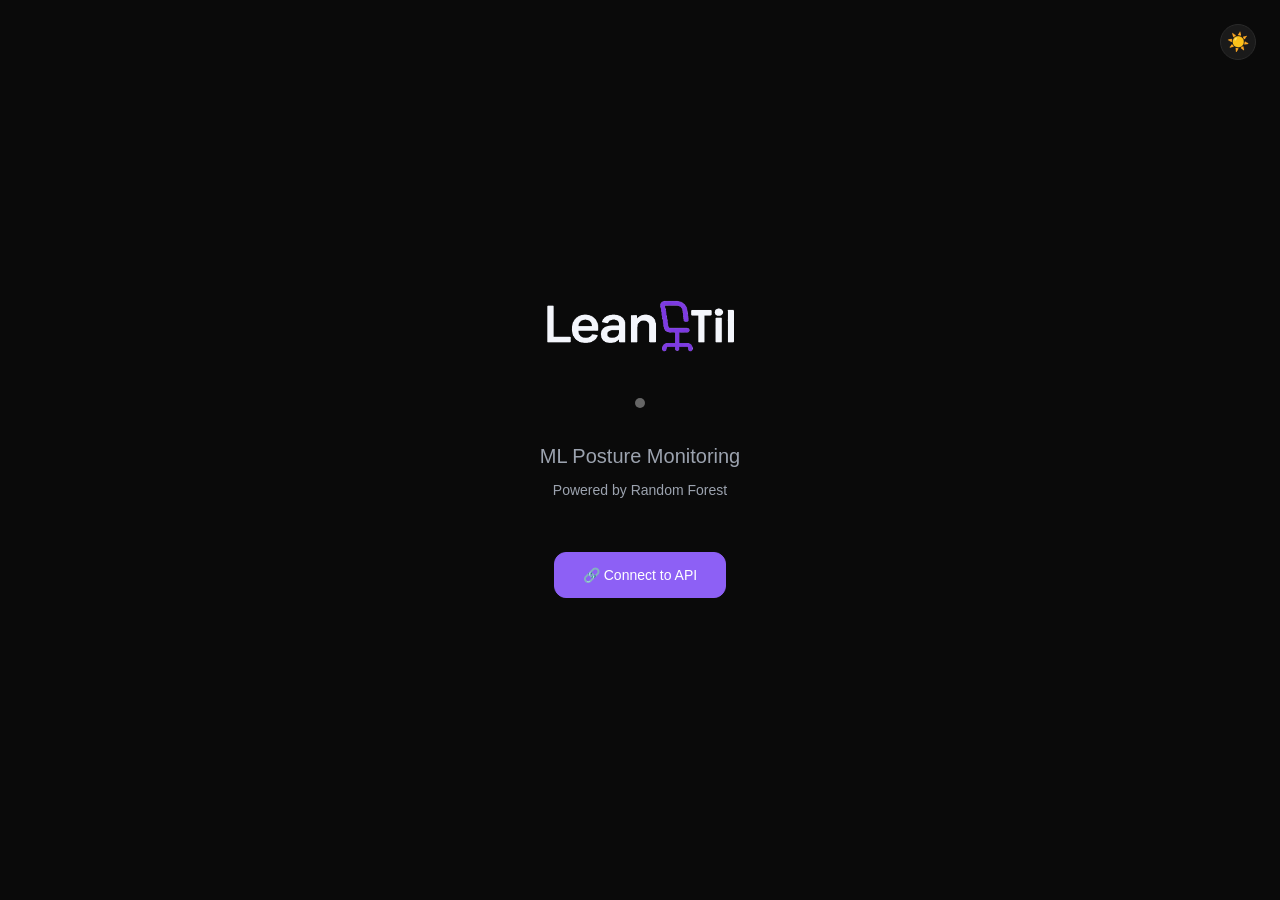
==== index_ml.html @ 24ba5df4 "Rename index.html to index_ml.html" ====
<!DOCTYPE html>
<html lang="en">
<head>
    <meta charset="UTF-8">
    <meta name="viewport" content="width=device-width, initial-scale=1.0, maximum-scale=1.0, user-scalable=no">
    <title>LeanTil Dashboard ML - Posture Monitoring</title>
    <meta name="description" content="Real-time ML posture monitoring dashboard for LeanTil smart chair">
    
    <style>
        /* === NOTHING X THEME === */
        * {
            margin: 0;
            padding: 0;
            box-sizing: border-box;
        }

        :root {
            /* DARK THEME (default) */
            --color-bg: #0a0a0a;
            --color-card: #1a1a1a;
            --color-border: #2a2a2a;
            --color-text: #ffffff;
            --color-text-muted: #9ca3af;
            
            /* ACCENT COLORS */
            --color-accent: #8d60f5;
            --color-accent-light: #a27bf7;
            --color-yellow: #fbbf24;
            --color-gray: #666;
            --color-green: #10b981;
            --color-red: #ef4444;
            
            font-size: 16px;
        }

        /* LIGHT THEME */
        [data-theme="light"] {
            --color-bg: #f5f5f5;
            --color-card: #ffffff;
            --color-border: #e0e0e0;
            --color-text: #1a1a1a;
            --color-text-muted: #6b7280;
        }

        body {
            font-family: -apple-system, BlinkMacSystemFont, 'Segoe UI', Roboto, sans-serif;
            background: var(--color-bg);
            color: var(--color-text);
            line-height: 1.6;
            overflow-x: hidden;
            transition: background 0.3s ease, color 0.3s ease;
        }

        .container {
            max-width: 1400px;
            margin: 0 auto;
            padding: 1.5rem;
        }

        /* Header */
        .header {
            display: flex;
            justify-content: space-between;
            align-items: center;
            margin-bottom: 2rem;
            flex-wrap: wrap;
            gap: 1rem;
        }

        .logo-img {
            height: 50px;
            width: auto;
            max-width: 200px;
            object-fit: contain;
            display: block;
        }

        .header-controls {
            display: flex;
            align-items: center;
            gap: 1rem;
            flex-wrap: wrap;
        }

        .theme-toggle, .help-button {
            width: 36px;
            height: 36px;
            border-radius: 50%;
            border: 1px solid var(--color-border);
            background: var(--color-card);
            color: var(--color-text);
            display: flex;
            align-items: center;
            justify-content: center;
            cursor: pointer;
            font-size: 1.125rem;
            transition: all 0.2s;
        }

        .theme-toggle:hover, .help-button:hover {
            border-color: var(--color-accent);
            transform: scale(1.05);
        }

        /* Cards */
        .card {
            background: var(--color-card);
            border: 1px solid var(--color-border);
            border-radius: 1.5rem;
            padding: 1.75rem;
            margin-bottom: 1.5rem;
            transition: transform 0.2s, background 0.3s ease, border 0.3s ease;
            overflow: hidden;
        }

        .card:hover {
            transform: translateY(-2px);
        }

        .card h3 {
            font-size: 1.25rem;
            font-weight: 300;
            margin-bottom: 1rem;
        }

        /* Status Display */
        .status-display {
            display: flex;
            justify-content: space-between;
            align-items: center;
            gap: 2rem;
            flex-wrap: wrap;
        }

        .status-text {
            font-size: 5rem;
            font-weight: 300;
            letter-spacing: 0.08em;
            margin-bottom: 0.75rem;
        }

        .status-label {
            color: var(--color-text-muted);
            font-size: 1.125rem;
            text-transform: uppercase;
            letter-spacing: 0.2em;
        }

        .status-correct { color: var(--color-accent); }
        .status-away { color: var(--color-text-muted); }
        .status-warning { color: var(--color-yellow); }

        /* Score Circle */
        .score-circle {
            width: 140px;
            height: 140px;
            border-radius: 50%;
            background: conic-gradient(var(--color-accent) var(--score-percent, 0deg), var(--color-card) 0deg);
            display: flex;
            align-items: center;
            justify-content: center;
            margin: 0 auto;
        }

        .score-inner {
            width: 110px;
            height: 110px;
            border-radius: 50%;
            background: var(--color-card);
            display: flex;
            align-items: center;
            justify-content: center;
            font-size: 2.25rem;
            font-weight: 300;
        }

        /* Buttons */
        .btn {
            padding: 0.875rem 1.75rem;
            border: 1px solid var(--color-border);
            background: var(--color-card);
            color: var(--color-text);
            border-radius: 0.75rem;
            cursor: pointer;
            font-size: 0.875rem;
            transition: all 0.2s;
            font-weight: 500;
        }

        .btn:hover {
            background: var(--color-border);
            transform: scale(1.02);
        }

        .btn-primary {
            background: var(--color-accent);
            color: #ffffff;
            border-color: var(--color-accent);
        }

        .btn-primary:hover {
            background: var(--color-accent-light);
        }

        /* Status & Connection */
        .status-info {
            display: inline-flex;
            align-items: center;
            gap: 0.5rem;
            padding: 0.5rem 1rem;
            background: var(--color-card);
            border: 1px solid var(--color-border);
            border-radius: 2rem;
            font-size: 0.875rem;
        }

        .status-dot {
            width: 0.625rem;
            height: 0.625rem;
            border-radius: 50%;
            background: var(--color-accent);
            animation: pulse 2s infinite;
        }

        .status-dot.disconnected {
            background: var(--color-gray);
            animation: none;
        }

        /* Grid Layout */
        .grid-2 {
            display: grid;
            grid-template-columns: repeat(auto-fit, minmax(400px, 1fr));
            gap: 1.5rem;
        }

        .grid-3 {
            display: grid;
            grid-template-columns: repeat(auto-fit, minmax(250px, 1fr));
            gap: 1.5rem;
        }

        /* Metrics */
        .metric-card {
            text-align: center;
            padding: 1.25rem;
            background: rgba(26, 26, 26, 0.5);
            border-radius: 1rem;
            border: 1px solid var(--color-border);
        }

        [data-theme="light"] .metric-card {
            background: rgba(0, 0, 0, 0.03);
        }

        .metric-value {
            font-size: 2.5rem;
            font-weight: 200;
            color: var(--color-accent);
            margin-bottom: 0.5rem;
        }

        .metric-label {
            color: var(--color-text-muted);
            font-size: 0.875rem;
            text-transform: uppercase;
            letter-spacing: 0.1em;
        }

        /* Posture Map */
        .posture-grid {
            display: grid;
            grid-template-columns: repeat(2, 1fr);
            gap: 1.25rem;
            margin: 1rem auto;
            width: fit-content;
        }

        .posture-cell {
            width: 5.5rem;
            height: 5.5rem;
            border-radius: 1.25rem;
            border: 3px solid var(--color-border);
            background: rgba(107, 114, 128, 0.3);
            transition: all 0.6s cubic-bezier(0.4, 0, 0.2, 1);
            position: relative;
            overflow: hidden;
            display: flex;
            flex-direction: column;
            align-items: center;
            justify-content: center;
            font-size: 0.875rem;
            font-weight: 600;
            color: var(--color-text-muted);
        }

        .posture-cell.active {
            background: var(--color-accent);
            border-color: var(--color-accent);
            box-shadow: 0 0 30px rgba(141, 96, 245, 0.5);
            transform: scale(1.08);
            color: #ffffff;
        }

        .posture-cell .sensor-name {
            font-size: 0.75rem;
            margin-bottom: 0.25rem;
            opacity: 0.9;
        }

        .posture-cell .weight-percent {
            font-size: 1.5rem;
            font-weight: 500;
        }

        /* Modal */
        .modal-backdrop {
            position: fixed;
            inset: 0;
            background: rgba(0, 0, 0, 0.8);
            display: none;
            align-items: center;
            justify-content: center;
            z-index: 1200;
        }

        .modal-backdrop.open {
            display: flex;
        }

        .modal {
            background: var(--color-card);
            border-radius: 1.5rem;
            border: 1px solid var(--color-border);
            max-width: 600px;
            width: 90%;
            max-height: 80vh;
            overflow-y: auto;
            padding: 2.5rem;
            box-shadow: 0 10px 40px rgba(0, 0, 0, 0.7);
        }

        .modal-header {
            display: flex;
            justify-content: space-between;
            align-items: center;
            margin-bottom: 2rem;
        }

        .modal-title {
            font-size: 1.75rem;
            font-weight: 300;
        }

        .modal-close {
            background: none;
            border: none;
            color: var(--color-text-muted);
            font-size: 2rem;
            cursor: pointer;
            line-height: 1;
            transition: color 0.2s;
        }

        .modal-close:hover {
            color: var(--color-accent);
        }

        .modal-section {
            margin-bottom: 1.5rem;
        }

        .modal-section-title {
            font-weight: 600;
            font-size: 1.125rem;
            margin-bottom: 0.5rem;
            color: var(--color-accent);
        }

        .modal p {
            font-size: 0.9375rem;
            color: var(--color-text-muted);
            line-height: 1.6;
        }

        .hidden { 
            display: none !important; 
        }

        /* Animations */
        @keyframes pulse {
            0%, 100% {
                opacity: 1;
                transform: scale(1);
                box-shadow: 0 0 0 0 rgba(141, 96, 245, 0.7);
            }
            50% {
                opacity: 0.8;
                transform: scale(1.1);
                box-shadow: 0 0 0 10px rgba(141, 96, 245, 0);
            }
        }

        /* Responsive */
        @media (max-width: 768px) {
            :root {
                font-size: 14px;
            }

            .container { 
                padding: 1rem; 
            }
            
            .status-text { 
                font-size: 2.75rem; 
            }
            
            .card { 
                padding: 1.25rem;
            }
            
            .posture-cell { 
                width: 4.5rem; 
                height: 4.5rem; 
            }
            
            .grid-2 { 
                grid-template-columns: 1fr;
            }
        }
    </style>
</head>
<body>
    <!-- Help Modal -->
    <div id="helpModalBackdrop" class="modal-backdrop">
        <div class="modal">
            <div class="modal-header">
                <div class="modal-title">📊 Dashboard Guide</div>
                <button id="closeHelp" class="modal-close">&times;</button>
            </div>
            
            <div class="modal-section">
                <div class="modal-section-title">Posture Status</div>
                <p>Real-time classification from ML Random Forest model with 7 categories: CORRETTA, SLOUCH, LEAN_LEFT, LEAN_RIGHT, LEAN_BACK, FIDGET, AWAY.</p>
            </div>

            <div class="modal-section">
                <div class="modal-section-title">Score</div>
                <p>Wellness score (0-100) based on percentage of time in correct posture.</p>
            </div>

            <div class="modal-section">
                <div class="modal-section-title">Weight Distribution</div>
                <p>Real-time pressure map from 4 sensors showing where weight is concentrated.</p>
            </div>

            <div class="modal-section">
                <div class="modal-section-title">Center of Pressure (CoP)</div>
                <p>X/Y coordinates showing balance point. Values range from -1.0 to +1.0.</p>
            </div>
        </div>
    </div>

    <!-- Login Screen -->
    <div id="loginScreen" class="container" style="min-height: 100vh; display: flex; align-items: center; justify-content: center;">
        <div style="text-align: center; max-width: 500px;">
            <div style="position: absolute; top: 1.5rem; right: 1.5rem;">
                <button id="themeToggleLogin" class="theme-toggle" title="Toggle Theme">💡</button>
            </div>
            
            <img id="loginLogo" src="leantil-logo2.png" alt="LeanTil" class="logo-img" style="margin-bottom: 2rem; height: 80px;">
            <div class="status-dot disconnected" style="margin: 0 auto 2rem;"></div>
            <p style="color: var(--color-text-muted); margin-bottom: 3rem; font-size: 1.25rem; line-height: 1.6;">
                ML Posture Monitoring<br>
                <span style="font-size: 0.875rem;">Powered by Random Forest</span>
            </p>
            <div style="display: flex; gap: 1rem; justify-content: center; flex-wrap: wrap;">
                <button id="connectBtn" class="btn btn-primary">🔗 Connect to API</button>
            </div>
            <p id="errorMessage" style="color: var(--color-red); margin-top: 1.5rem; display: none; font-size: 1rem;"></p>
            <p id="statusMessage" style="color: var(--color-text-muted); margin-top: 1rem; font-size: 0.875rem;"></p>
        </div>
    </div>

    <!-- Dashboard -->
    <div id="dashboard" class="container hidden">
        <!-- Header -->
        <div class="header">
            <img id="dashboardLogo" src="leantil-logo2.png" alt="LeanTil" class="logo-img">
            <div class="header-controls">
                <div class="status-info">
                    <div id="connectionStatus" class="status-dot"></div>
                    <span id="connectionText">Connected</span>
                </div>
                <button id="disconnectBtn" class="btn">Disconnect</button>
                <button id="themeToggle" class="theme-toggle" title="Toggle Theme">💡</button>
                <button id="helpBtn" class="help-button" title="Help">?</button>
            </div>
        </div>

        <!-- Main Status Card -->
        <div class="card">
            <div class="status-display">
                <div>
                    <div id="postureStatus" class="status-text status-correct">LOADING</div>
                    <div class="status-label">Current Posture</div>
                </div>
                <div>
                    <div class="score-circle" style="--score-percent: 0deg">
                        <div class="score-inner">
                            <span id="scoreValue">--</span>
                        </div>
                    </div>
                </div>
            </div>
        </div>

        <!-- Sensor Grid + Metrics -->
        <div class="grid-2">
            <!-- Weight Distribution -->
            <div class="card">
                <h3>⚖️ Weight Distribution</h3>
                <div class="posture-grid">
                    <div id="sensor0" class="posture-cell">
                        <div class="sensor-name">S0</div>
                        <div class="weight-percent">0%</div>
                    </div>
                    <div id="sensor1" class="posture-cell">
                        <div class="sensor-name">S1</div>
                        <div class="weight-percent">0%</div>
                    </div>
                    <div id="sensor2" class="posture-cell">
                        <div class="sensor-name">S2</div>
                        <div class="weight-percent">0%</div>
                    </div>
                    <div id="sensor3" class="posture-cell">
                        <div class="sensor-name">S3</div>
                        <div class="weight-percent">0%</div>
                    </div>
                </div>
            </div>

            <!-- Real-time Metrics -->
            <div class="card">
                <h3>📊 Real-time Metrics</h3>
                <div class="grid-3">
                    <div class="metric-card">
                        <div id="copX" class="metric-value">0.00</div>
                        <div class="metric-label">CoP X</div>
                    </div>
                    <div class="metric-card">
                        <div id="copY" class="metric-value">0.00</div>
                        <div class="metric-label">CoP Y</div>
                    </div>
                    <div class="metric-card">
                        <div id="sessionTime" class="metric-value">0m</div>
                        <div class="metric-label">Session</div>
                    </div>
                </div>
            </div>
        </div>

        <!-- Additional ML Info -->
        <div class="card">
            <h3>🤖 ML Model Info</h3>
            <div class="grid-3">
                <div class="metric-card">
                    <div id="frontRatio" class="metric-value">--</div>
                    <div class="metric-label">Front Ratio</div>
                </div>
                <div class="metric-card">
                    <div id="backRatio" class="metric-value">--</div>
                    <div class="metric-label">Back Ratio</div>
                </div>
                <div class="metric-card">
                    <div id="lastUpdate" class="metric-value">--</div>
                    <div class="metric-label">Last Update</div>
                </div>
            </div>
        </div>
    </div>

    <script>
        // ========================================
        // API CONFIGURATION
        // ========================================
        const API_CONFIG = {
            BASE_URL: 'http://api-leantil.duckdns.org:50000',  // ⚠️ MODIFICA SE NECESSARIO
            TOKEN: 'LeanTil',
            USERNAME: 'Caterina',  // ⚠️ CAMBIA CON IL TUO USERNAME
            POLL_INTERVAL: 2000    // 2 secondi (sincronizzato con ESP32)
        };

        // ========================================
        // GLOBAL STATE
        // ========================================
        let pollingInterval = null;
        let isConnected = false;
        let lastDataTimestamp = null;
        let consecutiveErrors = 0;
        const MAX_ERRORS = 5;

        // ========================================
        // DOM ELEMENTS
        // ========================================
        const elements = {
            // Screens
            loginScreen: document.getElementById('loginScreen'),
            dashboard: document.getElementById('dashboard'),
            
            // Login
            connectBtn: document.getElementById('connectBtn'),
            themeToggleLogin: document.getElementById('themeToggleLogin'),
            errorMessage: document.getElementById('errorMessage'),
            statusMessage: document.getElementById('statusMessage'),
            
            // Dashboard
            disconnectBtn: document.getElementById('disconnectBtn'),
            themeToggle: document.getElementById('themeToggle'),
            helpBtn: document.getElementById('helpBtn'),
            closeHelp: document.getElementById('closeHelp'),
            helpModal: document.getElementById('helpModalBackdrop'),
            
            // Status
            postureStatus: document.getElementById('postureStatus'),
            scoreValue: document.getElementById('scoreValue'),
            scoreCircle: document.querySelector('.score-circle'),
            connectionStatus: document.getElementById('connectionStatus'),
            connectionText: document.getElementById('connectionText'),
            
            // Sensors
            sensor0: document.getElementById('sensor0'),
            sensor1: document.getElementById('sensor1'),
            sensor2: document.getElementById('sensor2'),
            sensor3: document.getElementById('sensor3'),
            
            // Metrics
            copX: document.getElementById('copX'),
            copY: document.getElementById('copY'),
            sessionTime: document.getElementById('sessionTime'),
            frontRatio: document.getElementById('frontRatio'),
            backRatio: document.getElementById('backRatio'),
            lastUpdate: document.getElementById('lastUpdate')
        };

        // ========================================
        // THEME MANAGEMENT
        // ========================================
        function initTheme() {
            const savedTheme = localStorage.getItem('theme') || 'dark';
            document.documentElement.setAttribute('data-theme', savedTheme);
            updateThemeIcons();
        }

        function toggleTheme() {
            const currentTheme = document.documentElement.getAttribute('data-theme');
            const newTheme = currentTheme === 'dark' ? 'light' : 'dark';
            document.documentElement.setAttribute('data-theme', newTheme);
            localStorage.setItem('theme', newTheme);
            updateThemeIcons();
        }

        function updateThemeIcons() {
            const theme = document.documentElement.getAttribute('data-theme');
            const icon = theme === 'dark' ? '☀️' : '🌙';
            if (elements.themeToggle) elements.themeToggle.textContent = icon;
            if (elements.themeToggleLogin) elements.themeToggleLogin.textContent = icon;
        }

        // ========================================
        // API FUNCTIONS
        // ========================================
        async function testAPIConnection() {
            try {
                showStatusMessage('Testing API connection...');
                
                const response = await fetch(`${API_CONFIG.BASE_URL}/`, {
                    method: 'GET',
                    signal: AbortSignal.timeout(5000)
                });

                if (!response.ok) {
                    throw new Error(`HTTP ${response.status}`);
                }

                const data = await response.json();
                
                if (data.service === 'LeanTil API') {
                    showStatusMessage('API Connected ✓');
                    return true;
                } else {
                    throw new Error('Invalid API response');
                }
                
            } catch (error) {
                console.error('API Connection Error:', error);
                showError(`Cannot connect to API: ${error.message}`);
                return false;
            }
        }

        async function fetchLatestMLData() {
            try {
                const response = await fetch(
                    `${API_CONFIG.BASE_URL}/ultimo_ml?utente=${encodeURIComponent(API_CONFIG.USERNAME)}`,
                    {
                        method: 'GET',
                        headers: {
                            'Authorization': API_CONFIG.TOKEN,
                            'Content-Type': 'application/json'
                        },
                        signal: AbortSignal.timeout(5000)
                    }
                );

                if (!response.ok) {
                    throw new Error(`HTTP ${response.status}`);
                }

                const data = await response.json();

                // Check if data exists
                if (!data || !data.postura) {
                    throw new Error('No data available for this user');
                }

                // Reset error counter on success
                consecutiveErrors = 0;

                // Update connection status
                updateConnectionStatus(true);

                // Parse and update dashboard
                parseMLData(data);

            } catch (error) {
                console.error('Fetch Error:', error);
                consecutiveErrors++;

                if (consecutiveErrors >= MAX_ERRORS) {
                    updateConnectionStatus(false);
                    showError('Connection lost - check device and API');
                }
            }
        }

        function parseMLData(data) {
            // Update timestamp
            lastDataTimestamp = new Date(data.timestamp);
            
            // Posture status
            const postureName = data.postura || 'UNKNOWN';
            updatePostureDisplay(postureName);

            // Score
            const score = data.score || 0;
            updateScore(score);

            // Sensors (normalized values 0-1.2)
            const sensors = [
                data.sensor0 || 0,
                data.sensor1 || 0,
                data.sensor2 || 0,
                data.sensor3 || 0
            ];
            updateSensorDisplay(sensors);

            // Center of Pressure
            const copX = data.cop_x || 0;
            const copY = data.cop_y || 0;
            updateCoP(copX, copY);

            // ML Features
            updateMLFeatures(data.front_ratio, data.back_ratio);

            // Session time
            const sessionTime = data.session_time || 0;
            updateSessionTime(sessionTime);

            // Last update time
            updateLastUpdateTime();
        }

        // ========================================
        // UI UPDATE FUNCTIONS
        // ========================================
        function updatePostureDisplay(postureName) {
            elements.postureStatus.textContent = postureName;

            // Remove all status classes
            elements.postureStatus.classList.remove('status-correct', 'status-warning', 'status-away');

            // Add appropriate class
            if (postureName === 'CORRETTA') {
                elements.postureStatus.classList.add('status-correct');
            } else if (postureName === 'AWAY') {
                elements.postureStatus.classList.add('status-away');
            } else {
                elements.postureStatus.classList.add('status-warning');
            }
        }

        function updateScore(score) {
            elements.scoreValue.textContent = score;
            
            // Update circle (convert 0-100 to 0-360deg)
            const degrees = (score / 100) * 360;
            elements.scoreCircle.style.setProperty('--score-percent', `${degrees}deg`);
        }

        function updateSensorDisplay(sensors) {
            const total = sensors.reduce((a, b) => a + b, 0);
            
            sensors.forEach((value, index) => {
                const cell = elements[`sensor${index}`];
                if (!cell) return;

                const percentage = total > 0 ? ((value / total) * 100).toFixed(0) : 0;
                const weightElem = cell.querySelector('.weight-percent');
                if (weightElem) {
                    weightElem.textContent = `${percentage}%`;
                }

                // Visual intensity (higher percentage = more active)
                if (percentage > 30) {
                    cell.classList.add('active');
                } else {
                    cell.classList.remove('active');
                }
            });
        }

        function updateCoP(copX, copY) {
            elements.copX.textContent = copX.toFixed(2);
            elements.copY.textContent = copY.toFixed(2);
        }

        function updateMLFeatures(frontRatio, backRatio) {
            if (frontRatio !== undefined) {
                elements.frontRatio.textContent = (frontRatio * 100).toFixed(0) + '%';
            }
            if (backRatio !== undefined) {
                elements.backRatio.textContent = (backRatio * 100).toFixed(0) + '%';
            }
        }

        function updateSessionTime(seconds) {
            const minutes = Math.floor(seconds / 60);
            const secs = seconds % 60;
            elements.sessionTime.textContent = `${minutes}m ${secs}s`;
        }

        function updateLastUpdateTime() {
            if (lastDataTimestamp) {
                const now = new Date();
                const diff = Math.floor((now - lastDataTimestamp) / 1000);
                elements.lastUpdate.textContent = diff < 60 ? `${diff}s ago` : `${Math.floor(diff/60)}m ago`;
            }
        }

        function updateConnectionStatus(connected) {
            isConnected = connected;
            
            if (connected) {
                elements.connectionStatus.classList.remove('disconnected');
                elements.connectionText.textContent = 'Connected';
            } else {
                elements.connectionStatus.classList.add('disconnected');
                elements.connectionText.textContent = 'Disconnected';
            }
        }

        // ========================================
        // CONNECTION MANAGEMENT
        // ========================================
        async function connectToAPI() {
            showStatusMessage('Connecting...');
            
            const isReachable = await testAPIConnection();
            
            if (!isReachable) {
                return;
            }

            // Hide login, show dashboard
            elements.loginScreen.classList.add('hidden');
            elements.dashboard.classList.remove('hidden');
            
            // Start polling
            startPolling();
        }

        function startPolling() {
            if (pollingInterval) {
                clearInterval(pollingInterval);
            }

            // First immediate fetch
            fetchLatestMLData();

            // Then poll at interval
            pollingInterval = setInterval(fetchLatestMLData, API_CONFIG.POLL_INTERVAL);
            
            console.log(`✓ Polling started (${API_CONFIG.POLL_INTERVAL}ms interval)`);
        }

        function stopPolling() {
            if (pollingInterval) {
                clearInterval(pollingInterval);
                pollingInterval = null;
                console.log('✓ Polling stopped');
            }
        }

        function disconnect() {
            stopPolling();
            updateConnectionStatus(false);
            
            // Show login, hide dashboard
            elements.dashboard.classList.add('hidden');
            elements.loginScreen.classList.remove('hidden');
            
            // Reset error counter
            consecutiveErrors = 0;
            
            showStatusMessage('Disconnected');
        }

        // ========================================
        // ERROR HANDLING
        // ========================================
        function showError(message) {
            elements.errorMessage.textContent = '⚠️ ' + message;
            elements.errorMessage.style.display = 'block';
            setTimeout(() => {
                elements.errorMessage.style.display = 'none';
            }, 5000);
        }

        function showStatusMessage(message) {
            elements.statusMessage.textContent = message;
        }

        // ========================================
        // EVENT LISTENERS
        // ========================================
        function initEventListeners() {
            // Connect button
            elements.connectBtn.addEventListener('click', connectToAPI);

            // Disconnect button
            elements.disconnectBtn.addEventListener('click', disconnect);

            // Theme toggles
            elements.themeToggle.addEventListener('click', toggleTheme);
            elements.themeToggleLogin.addEventListener('click', toggleTheme);

            // Help modal
            elements.helpBtn.addEventListener('click', () => {
                elements.helpModal.classList.add('open');
            });

            elements.closeHelp.addEventListener('click', () => {
                elements.helpModal.classList.remove('open');
            });

            elements.helpModal.addEventListener('click', (e) => {
                if (e.target === elements.helpModal) {
                    elements.helpModal.classList.remove('open');
                }
            });

            // Keyboard shortcuts
            document.addEventListener('keydown', (e) => {
                if (e.key === 'Escape') {
                    elements.helpModal.classList.remove('open');
                }
            });
        }

        // ========================================
        // INITIALIZATION
        // ========================================
        function init() {
            console.log('🚀 LeanTil ML Dashboard Initializing...');
            console.log('API Config:', {
                baseURL: API_CONFIG.BASE_URL,
                username: API_CONFIG.USERNAME,
                pollInterval: API_CONFIG.POLL_INTERVAL
            });

            initTheme();
            initEventListeners();
            
            console.log('✓ Dashboard Ready');
        }

        // Start when DOM is loaded
        if (document.readyState === 'loading') {
            document.addEventListener('DOMContentLoaded', init);
        } else {
            init();
        }

        // Cleanup on page unload
        window.addEventListener('beforeunload', () => {
            stopPolling();
        });
    </script>
</body>
</html>
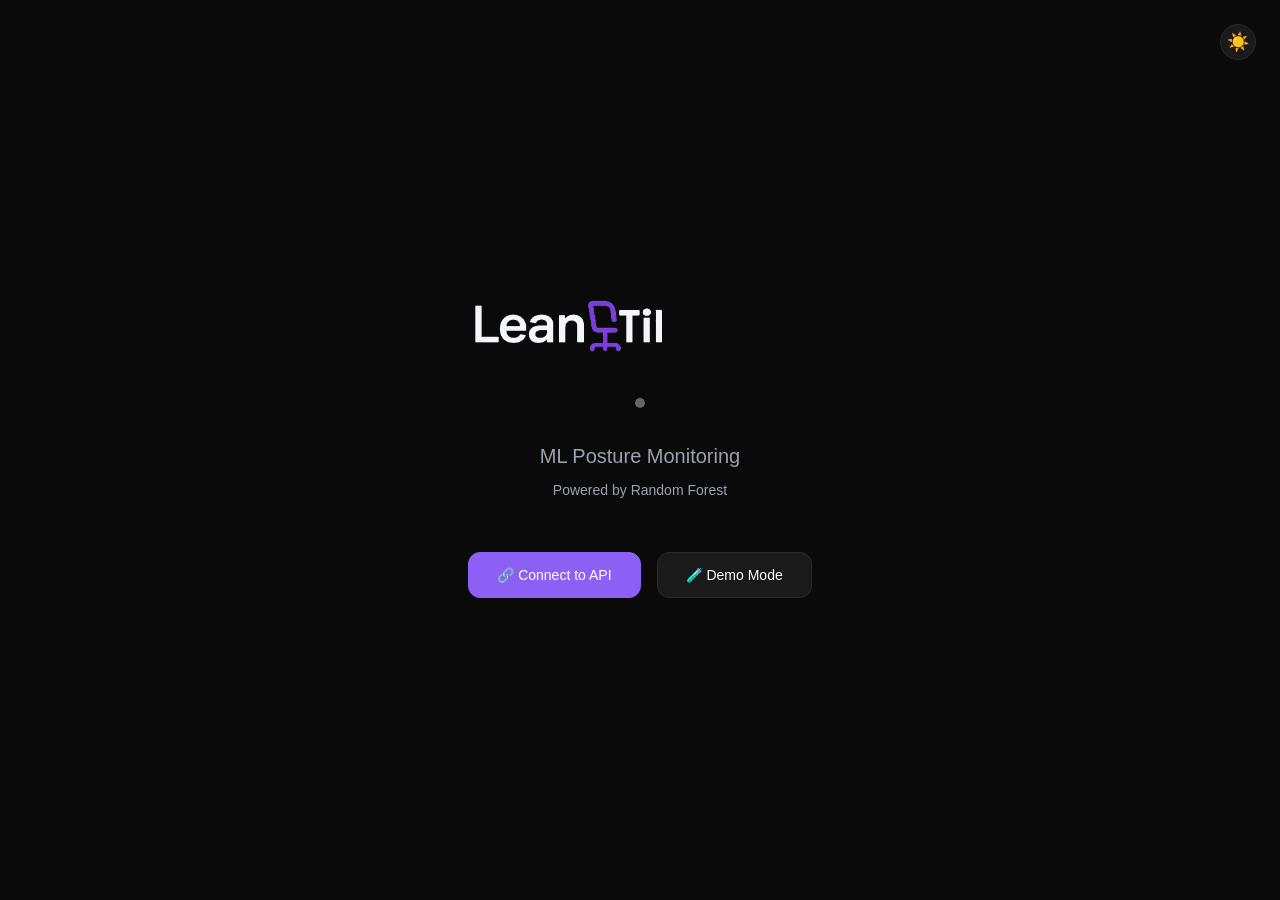
==== commit 081aa245: "Update index_ml.html" ====
--- a/index_ml.html
+++ b/index_ml.html
@@ -225,6 +225,10 @@
         .status-dot.disconnected {
             background: var(--color-gray);
             animation: none;
+        }
+
+        .status-dot.demo {
+            background: var(--color-yellow);
         }
 
         /* Grid Layout */
@@ -313,6 +317,26 @@
             font-weight: 500;
         }
 
+        /* Demo Badge */
+        .demo-badge {
+            position: fixed;
+            top: 1rem;
+            right: 1rem;
+            background: var(--color-yellow);
+            color: #000;
+            padding: 0.5rem 1rem;
+            border-radius: 1rem;
+            font-size: 0.75rem;
+            font-weight: 600;
+            z-index: 1000;
+            display: none;
+            box-shadow: 0 4px 12px rgba(251, 191, 36, 0.4);
+        }
+
+        .demo-badge.show {
+            display: block;
+        }
+
         /* Modal */
         .modal-backdrop {
             position: fixed;
@@ -431,6 +455,11 @@
     </style>
 </head>
 <body>
+    <!-- Demo Mode Badge -->
+    <div id="demoBadge" class="demo-badge">
+        🧪 DEMO MODE
+    </div>
+
     <!-- Help Modal -->
     <div id="helpModalBackdrop" class="modal-backdrop">
         <div class="modal">
@@ -457,6 +486,11 @@
             <div class="modal-section">
                 <div class="modal-section-title">Center of Pressure (CoP)</div>
                 <p>X/Y coordinates showing balance point. Values range from -1.0 to +1.0.</p>
+            </div>
+
+            <div class="modal-section">
+                <div class="modal-section-title">Demo Mode</div>
+                <p>Test the dashboard with simulated data. Perfect for exploring features without connecting to a device.</p>
             </div>
         </div>
     </div>
@@ -476,6 +510,7 @@
             </p>
             <div style="display: flex; gap: 1rem; justify-content: center; flex-wrap: wrap;">
                 <button id="connectBtn" class="btn btn-primary">🔗 Connect to API</button>
+                <button id="demoModeBtn" class="btn">🧪 Demo Mode</button>
             </div>
             <p id="errorMessage" style="color: var(--color-red); margin-top: 1.5rem; display: none; font-size: 1rem;"></p>
             <p id="statusMessage" style="color: var(--color-text-muted); margin-top: 1rem; font-size: 0.875rem;"></p>
@@ -596,8 +631,10 @@
         // ========================================
         let pollingInterval = null;
         let isConnected = false;
+        let isDemoMode = false;
         let lastDataTimestamp = null;
         let consecutiveErrors = 0;
+        let demoSessionStart = null;
         const MAX_ERRORS = 5;
 
         // ========================================
@@ -610,6 +647,7 @@
             
             // Login
             connectBtn: document.getElementById('connectBtn'),
+            demoModeBtn: document.getElementById('demoModeBtn'),
             themeToggleLogin: document.getElementById('themeToggleLogin'),
             errorMessage: document.getElementById('errorMessage'),
             statusMessage: document.getElementById('statusMessage'),
@@ -620,6 +658,7 @@
             helpBtn: document.getElementById('helpBtn'),
             closeHelp: document.getElementById('closeHelp'),
             helpModal: document.getElementById('helpModalBackdrop'),
+            demoBadge: document.getElementById('demoBadge'),
             
             // Status
             postureStatus: document.getElementById('postureStatus'),
@@ -672,6 +711,7 @@
         // ========================================
         async function testAPIConnection() {
             try {
+                console.log('🔍 Testing API at:', API_CONFIG.BASE_URL);
                 showStatusMessage('Testing API connection...');
                 
                 const response = await fetch(`${API_CONFIG.BASE_URL}/`, {
@@ -679,22 +719,34 @@
                     signal: AbortSignal.timeout(5000)
                 });
 
+                console.log('📡 Response status:', response.status);
+
                 if (!response.ok) {
                     throw new Error(`HTTP ${response.status}`);
                 }
 
                 const data = await response.json();
+                console.log('✅ API Response:', data);
                 
                 if (data.service === 'LeanTil API') {
                     showStatusMessage('API Connected ✓');
+                    console.log('✅ API Service verified');
                     return true;
                 } else {
                     throw new Error('Invalid API response');
                 }
                 
             } catch (error) {
-                console.error('API Connection Error:', error);
-                showError(`Cannot connect to API: ${error.message}`);
+                console.error('❌ API Connection Error:', error);
+                console.error('Error type:', error.name);
+                console.error('Error message:', error.message);
+                
+                // Check if it's a CORS/Mixed Content error
+                if (error.message.includes('Failed to fetch')) {
+                    showError('Cannot connect to API. Check if:\n1. API is running on Raspberry\n2. You\'re using HTTPS for both sites\n3. Try Demo Mode instead');
+                } else {
+                    showError(`Cannot connect to API: ${error.message}`);
+                }
                 return false;
             }
         }
@@ -728,7 +780,7 @@
                 consecutiveErrors = 0;
 
                 // Update connection status
-                updateConnectionStatus(true);
+                updateConnectionStatus(true, false);
 
                 // Parse and update dashboard
                 parseMLData(data);
@@ -738,7 +790,7 @@
                 consecutiveErrors++;
 
                 if (consecutiveErrors >= MAX_ERRORS) {
-                    updateConnectionStatus(false);
+                    updateConnectionStatus(false, false);
                     showError('Connection lost - check device and API');
                 }
             }
@@ -782,6 +834,109 @@
         }
 
         // ========================================
+        // DEMO MODE FUNCTIONS
+        // ========================================
+        function startDemoMode() {
+            console.log('🧪 Demo Mode Started');
+            showStatusMessage('Demo Mode Active');
+            
+            isDemoMode = true;
+            demoSessionStart = Date.now();
+            
+            // Show demo badge
+            elements.demoBadge.classList.add('show');
+            
+            // Hide login, show dashboard
+            elements.loginScreen.classList.add('hidden');
+            elements.dashboard.classList.remove('hidden');
+            
+            // Update connection status to demo
+            updateConnectionStatus(true, true);
+            
+            // Start demo data simulation
+            startDemoPolling();
+        }
+
+        function startDemoPolling() {
+            if (pollingInterval) {
+                clearInterval(pollingInterval);
+            }
+
+            // First immediate update
+            updateDemoData();
+
+            // Then poll at interval
+            pollingInterval = setInterval(updateDemoData, API_CONFIG.POLL_INTERVAL);
+            
+            console.log('✓ Demo polling started');
+        }
+
+        function updateDemoData() {
+            // Random posture states with weighted probabilities
+            const postures = [
+                'CORRETTA', 'CORRETTA', 'CORRETTA',  // More likely
+                'SLOUCH', 'SLOUCH',
+                'LEAN_LEFT', 'LEAN_RIGHT',
+                'LEAN_BACK',
+                'FIDGET',
+                'AWAY'
+            ];
+            const randomPosture = postures[Math.floor(Math.random() * postures.length)];
+            
+            // Realistic sensor values based on posture
+            let sensors = [0.5, 0.5, 0.5, 0.5];
+            
+            switch(randomPosture) {
+                case 'CORRETTA':
+                    sensors = [0.5, 0.5, 0.5, 0.5].map(v => v + (Math.random() - 0.5) * 0.1);
+                    break;
+                case 'SLOUCH':
+                    sensors = [0.7, 0.7, 0.3, 0.3].map(v => v + (Math.random() - 0.5) * 0.1);
+                    break;
+                case 'LEAN_LEFT':
+                    sensors = [0.7, 0.3, 0.7, 0.3].map(v => v + (Math.random() - 0.5) * 0.1);
+                    break;
+                case 'LEAN_RIGHT':
+                    sensors = [0.3, 0.7, 0.3, 0.7].map(v => v + (Math.random() - 0.5) * 0.1);
+                    break;
+                case 'LEAN_BACK':
+                    sensors = [0.3, 0.3, 0.7, 0.7].map(v => v + (Math.random() - 0.5) * 0.1);
+                    break;
+                case 'FIDGET':
+                    sensors = [0.2, 0.8, 0.6, 0.4].map(v => v + (Math.random() - 0.5) * 0.2);
+                    break;
+                case 'AWAY':
+                    sensors = [0.05, 0.05, 0.05, 0.05].map(v => v + (Math.random() - 0.5) * 0.02);
+                    break;
+            }
+            
+            // Calculate derived values
+            const total = sensors.reduce((a, b) => a + b, 0) + 0.0001;
+            const frontRatio = (sensors[0] + sensors[1]) / total;
+            const backRatio = (sensors[2] + sensors[3]) / total;
+            const leftRatio = (sensors[0] + sensors[2]) / total;
+            const rightRatio = (sensors[1] + sensors[3]) / total;
+            
+            // Simulate ML data
+            const demoData = {
+                postura: randomPosture,
+                score: randomPosture === 'CORRETTA' ? 85 + Math.floor(Math.random() * 15) : 50 + Math.floor(Math.random() * 35),
+                sensor0: Math.max(0, Math.min(1.2, sensors[0])),
+                sensor1: Math.max(0, Math.min(1.2, sensors[1])),
+                sensor2: Math.max(0, Math.min(1.2, sensors[2])),
+                sensor3: Math.max(0, Math.min(1.2, sensors[3])),
+                cop_x: (rightRatio - leftRatio),
+                cop_y: (frontRatio - backRatio),
+                front_ratio: frontRatio,
+                back_ratio: backRatio,
+                session_time: Math.floor((Date.now() - demoSessionStart) / 1000),
+                timestamp: new Date().toISOString()
+            };
+            
+            parseMLData(demoData);
+        }
+
+        // ========================================
         // UI UPDATE FUNCTIONS
         // ========================================
         function updatePostureDisplay(postureName) {
@@ -855,17 +1010,24 @@
                 const now = new Date();
                 const diff = Math.floor((now - lastDataTimestamp) / 1000);
                 elements.lastUpdate.textContent = diff < 60 ? `${diff}s ago` : `${Math.floor(diff/60)}m ago`;
-            }
-        }
-
-        function updateConnectionStatus(connected) {
+            } else if (isDemoMode) {
+                elements.lastUpdate.textContent = 'Live';
+            }
+        }
+
+        function updateConnectionStatus(connected, isDemo = false) {
             isConnected = connected;
             
-            if (connected) {
+            if (isDemo) {
                 elements.connectionStatus.classList.remove('disconnected');
+                elements.connectionStatus.classList.add('demo');
+                elements.connectionText.textContent = 'Demo Mode';
+            } else if (connected) {
+                elements.connectionStatus.classList.remove('disconnected', 'demo');
                 elements.connectionText.textContent = 'Connected';
             } else {
                 elements.connectionStatus.classList.add('disconnected');
+                elements.connectionStatus.classList.remove('demo');
                 elements.connectionText.textContent = 'Disconnected';
             }
         }
@@ -881,6 +1043,9 @@
             if (!isReachable) {
                 return;
             }
+
+            isDemoMode = false;
+            elements.demoBadge.classList.remove('show');
 
             // Hide login, show dashboard
             elements.loginScreen.classList.add('hidden');
@@ -914,7 +1079,10 @@
 
         function disconnect() {
             stopPolling();
-            updateConnectionStatus(false);
+            updateConnectionStatus(false, false);
+            
+            isDemoMode = false;
+            elements.demoBadge.classList.remove('show');
             
             // Show login, hide dashboard
             elements.dashboard.classList.add('hidden');
@@ -934,7 +1102,7 @@
             elements.errorMessage.style.display = 'block';
             setTimeout(() => {
                 elements.errorMessage.style.display = 'none';
-            }, 5000);
+            }, 8000);
         }
 
         function showStatusMessage(message) {
@@ -947,6 +1115,9 @@
         function initEventListeners() {
             // Connect button
             elements.connectBtn.addEventListener('click', connectToAPI);
+
+            // Demo Mode button
+            elements.demoModeBtn.addEventListener('click', startDemoMode);
 
             // Disconnect button
             elements.disconnectBtn.addEventListener('click', disconnect);
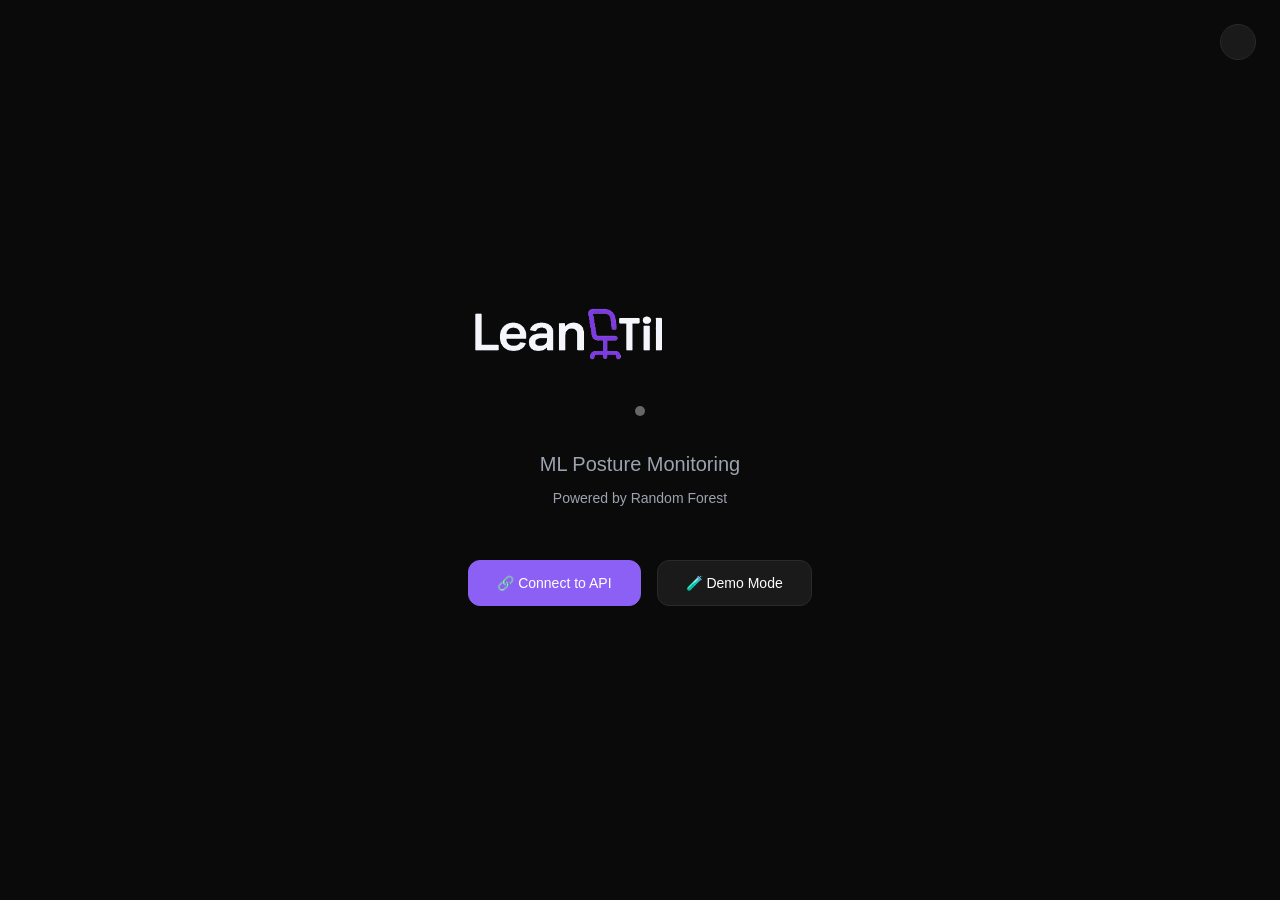
==== commit db148735: "Update index_ml.html" ====
--- a/index_ml.html
+++ b/index_ml.html
@@ -28,7 +28,6 @@
             --color-yellow: #fbbf24;
             --color-gray: #666;
             --color-green: #10b981;
-            --color-red: #ef4444;
             
             font-size: 16px;
         }
@@ -67,6 +66,7 @@
             gap: 1rem;
         }
 
+        /* LOGO FIX */
         .logo-img {
             height: 50px;
             width: auto;
@@ -82,7 +82,8 @@
             flex-wrap: wrap;
         }
 
-        .theme-toggle, .help-button {
+        /* Theme Toggle Button */
+        .theme-toggle {
             width: 36px;
             height: 36px;
             border-radius: 50%;
@@ -97,7 +98,7 @@
             transition: all 0.2s;
         }
 
-        .theme-toggle:hover, .help-button:hover {
+        .theme-toggle:hover {
             border-color: var(--color-accent);
             transform: scale(1.05);
         }
@@ -202,6 +203,81 @@
             background: var(--color-accent-light);
         }
 
+        /* Mode Toggle */
+        .mode-toggle-container {
+            display: inline-flex;
+            align-items: center;
+            gap: 0.5rem;
+            padding: 0.5rem 0.75rem;
+            background: var(--color-card);
+            border: 1px solid var(--color-border);
+            border-radius: 2rem;
+            cursor: pointer;
+            transition: all 0.2s;
+            user-select: none;
+        }
+
+        .mode-toggle-container:hover {
+            border-color: var(--color-accent);
+        }
+
+        .mode-toggle-label {
+            font-size: 0.75rem;
+            color: var(--color-text-muted);
+            text-transform: uppercase;
+            letter-spacing: 0.05em;
+        }
+
+        .mode-toggle-switch {
+            position: relative;
+            width: 42px;
+            height: 24px;
+            background: var(--color-border);
+            border-radius: 12px;
+            transition: background 0.3s;
+        }
+
+        .mode-toggle-switch.active {
+            background: var(--color-accent);
+        }
+
+        .mode-toggle-slider {
+            position: absolute;
+            top: 2px;
+            left: 2px;
+            width: 20px;
+            height: 20px;
+            background: #fff;
+            border-radius: 50%;
+            transition: transform 0.3s;
+        }
+
+        .mode-toggle-switch.active .mode-toggle-slider {
+            transform: translateX(18px);
+        }
+
+        .help-button {
+            width: 36px;
+            height: 36px;
+            border-radius: 50%;
+            border: 1px solid var(--color-border);
+            background: var(--color-card);
+            color: var(--color-text-muted);
+            display: flex;
+            align-items: center;
+            justify-content: center;
+            cursor: pointer;
+            font-weight: 600;
+            font-size: 1.125rem;
+            transition: all 0.2s;
+        }
+
+        .help-button:hover {
+            border-color: var(--color-accent);
+            color: var(--color-accent);
+            transform: scale(1.05);
+        }
+
         /* Status & Connection */
         .status-info {
             display: inline-flex;
@@ -225,10 +301,6 @@
         .status-dot.disconnected {
             background: var(--color-gray);
             animation: none;
-        }
-
-        .status-dot.demo {
-            background: var(--color-yellow);
         }
 
         /* Grid Layout */
@@ -317,24 +389,502 @@
             font-weight: 500;
         }
 
-        /* Demo Badge */
-        .demo-badge {
+        /* Achievement Badge */
+        .achievement-popup {
             position: fixed;
-            top: 1rem;
-            right: 1rem;
+            top: 50%;
+            left: 50%;
+            transform: translate(-50%, -50%) scale(0);
+            background: linear-gradient(135deg, var(--color-accent) 0%, var(--color-accent-light) 100%);
+            border-radius: 2rem;
+            padding: 3rem;
+            text-align: center;
+            z-index: 2000;
+            box-shadow: 0 20px 60px rgba(141, 96, 245, 0.6);
+            transition: transform 0.5s cubic-bezier(0.68, -0.55, 0.265, 1.55);
+        }
+
+        .achievement-popup.show {
+            transform: translate(-50%, -50%) scale(1);
+        }
+
+        .achievement-icon {
+            font-size: 5rem;
+            margin-bottom: 1rem;
+            animation: bounce 1s infinite;
+        }
+
+        .achievement-title {
+            font-size: 2rem;
+            font-weight: 600;
+            margin-bottom: 0.5rem;
+        }
+
+        .achievement-desc {
+            font-size: 1rem;
+            opacity: 0.9;
+        }
+
+        @keyframes bounce {
+            0%, 100% { transform: translateY(0); }
+            50% { transform: translateY(-10px); }
+        }
+
+        /* Insights Combined */
+        .insights-combined {
+            display: grid;
+            gap: 1.25rem;
+        }
+
+        .insight-item {
+            background: linear-gradient(135deg, rgba(141, 96, 245, 0.15) 0%, rgba(141, 96, 245, 0.05) 100%);
+            border: 1px solid var(--color-accent);
+            border-radius: 1rem;
+            padding: 1.25rem;
+            text-align: center;
+        }
+
+        .insight-label {
+            font-size: 0.875rem;
+            color: var(--color-text-muted);
+            margin-bottom: 0.5rem;
+        }
+
+        .insight-value {
+            font-size: 1.75rem;
+            color: var(--color-accent);
+            font-weight: 600;
+            margin-bottom: 0.25rem;
+        }
+
+        .insight-desc {
+            color: var(--color-text-muted);
+            font-size: 0.875rem;
+        }
+
+        /* Health Impact Card */
+        .impact-card-hero {
+            background: linear-gradient(135deg, rgba(16, 185, 129, 0.2) 0%, rgba(16, 185, 129, 0.05) 100%);
+            border: 2px solid var(--color-green);
+            border-radius: 1.5rem;
+            padding: 1.5rem;
+            text-align: center;
+            position: relative;
+            overflow: hidden;
+            display: flex;
+            flex-direction: column;
+            justify-content: center;
+            min-height: 100%;
+        }
+
+        .impact-card-hero::before {
+            content: '';
+            position: absolute;
+            top: -50%;
+            right: -50%;
+            width: 200%;
+            height: 200%;
+            background: radial-gradient(circle, rgba(16, 185, 129, 0.1) 0%, transparent 70%);
+            animation: pulse-glow 3s ease-in-out infinite;
+        }
+
+        @keyframes pulse-glow {
+            0%, 100% { transform: scale(1); opacity: 0.5; }
+            50% { transform: scale(1.1); opacity: 0.8; }
+        }
+
+        .impact-icon {
+            font-size: 2.5rem;
+            margin-bottom: 0.5rem;
+            position: relative;
+            z-index: 1;
+        }
+
+        .impact-value-hero {
+            font-size: 3rem;
+            color: var(--color-green);
+            font-weight: 600;
+            margin-bottom: 0.25rem;
+            position: relative;
+            z-index: 1;
+            line-height: 1;
+        }
+
+        .impact-desc-hero {
+            color: var(--color-text-muted);
+            font-size: 0.85rem;
+            margin-bottom: 1rem;
+            position: relative;
+            z-index: 1;
+        }
+
+        .impact-stats {
+            display: grid;
+            grid-template-columns: 1fr 1fr;
+            gap: 0.75rem;
+            margin-top: 0.75rem;
+            padding-top: 0.75rem;
+            border-top: 1px solid rgba(16, 185, 129, 0.3);
+            position: relative;
+            z-index: 1;
+        }
+
+        .impact-stat {
+            text-align: center;
+        }
+
+        .impact-stat-value {
+            font-size: 1.5rem;
+            font-weight: 600;
+            color: var(--color-green);
+            margin-bottom: 0.25rem;
+            line-height: 1;
+        }
+
+        .impact-stat-label {
+            font-size: 0.65rem;
+            color: var(--color-text-muted);
+            text-transform: uppercase;
+            letter-spacing: 0.05em;
+        }
+
+        .impact-reference {
+            margin-top: 0.75rem;
+            padding-top: 0.75rem;
+            border-top: 1px solid rgba(16, 185, 129, 0.2);
+            font-size: 0.65rem;
+            color: var(--color-text-muted);
+            text-align: center;
+            font-style: italic;
+            position: relative;
+            z-index: 1;
+            opacity: 0.7;
+        }
+
+        /* Comparison Cards */
+        .comparison-card {
+            padding: 1.25rem;
+            border-radius: 1rem;
+            border: 1px solid var(--color-border);
+            background: rgba(26, 26, 26, 0.5);
+        }
+
+        [data-theme="light"] .comparison-card {
+            background: rgba(0, 0, 0, 0.03);
+        }
+
+        .comparison-stats-grid {
+            display: grid;
+            grid-template-columns: repeat(2, 1fr);
+            gap: 1rem;
+            margin-top: 1rem;
+        }
+
+        .comparison-stat {
+            text-align: center;
+            padding: 0.75rem;
+            background: rgba(141, 96, 245, 0.05);
+            border-radius: 0.75rem;
+            border: 1px solid var(--color-border);
+        }
+
+        .comparison-stat-label {
+            font-size: 0.7rem;
+            color: var(--color-text-muted);
+            text-transform: uppercase;
+            margin-bottom: 0.25rem;
+        }
+
+        .comparison-stat-value {
+            font-size: 1.5rem;
+            font-weight: 600;
+            color: var(--color-accent);
+        }
+
+        .comparison-label {
+            color: var(--color-text-muted);
+            font-size: 0.875rem;
+            margin-bottom: 0.75rem;
+        }
+
+        .comparison-value {
+            font-size: 2.5rem;
+            font-weight: 600;
+            margin-bottom: 0.5rem;
+        }
+
+        .comparison-value.positive {
+            color: var(--color-green);
+        }
+
+        .comparison-value.negative {
+            color: var(--color-yellow);
+        }
+
+        .comparison-subtext {
+            color: var(--color-text-muted);
+            font-size: 0.75rem;
+        }
+
+        /* Timeline */
+        .timeline-wrapper {
+            position: relative;
+        }
+
+        .timeline-markers {
+            display: flex;
+            justify-content: space-between;
+            padding: 0 0.5rem 0.5rem 0.5rem;
+            font-size: 0.7rem;
+            color: var(--color-text-muted);
+            font-weight: 500;
+        }
+
+        .timeline-container {
+            display: grid;
+            grid-template-columns: repeat(auto-fill, minmax(18px, 1fr));
+            gap: 0.5rem;
+            padding: 1rem 0;
+            max-height: 300px;
+            overflow-y: auto;
+        }
+
+        .timeline-bar {
+            aspect-ratio: 1;
+            border-radius: 0.375rem;
+            transition: all 0.2s;
+            cursor: pointer;
+            position: relative;
+        }
+
+        .timeline-bar.correct {
+            background: var(--color-accent);
+        }
+
+        .timeline-bar.warning {
             background: var(--color-yellow);
-            color: #000;
+        }
+
+        .timeline-bar.away {
+            background: var(--color-gray);
+            opacity: 0.6;
+        }
+
+        .timeline-bar:hover {
+            transform: scale(1.15);
+            box-shadow: 0 4px 12px rgba(141, 96, 245, 0.4);
+        }
+
+        .timeline-duration {
+            margin-top: 1rem;
+            padding-top: 1rem;
+            border-top: 1px solid var(--color-border);
+            text-align: center;
+            font-size: 0.875rem;
+            color: var(--color-text-muted);
+        }
+
+        .timeline-duration-value {
+            color: var(--color-accent);
+            font-weight: 600;
+        }
+
+        .timeline-tooltip {
+            position: fixed;
+            background: var(--color-card);
+            border: 1px solid var(--color-border);
+            border-radius: 0.75rem;
+            padding: 0.75rem 1rem;
+            font-size: 0.875rem;
+            pointer-events: none;
+            z-index: 1000;
+            display: none;
+            box-shadow: 0 4px 12px rgba(0,0,0,0.5);
+        }
+
+        .timeline-tooltip.show {
+            display: block;
+        }
+
+        .timeline-tooltip-time {
+            color: var(--color-accent);
+            font-weight: 600;
+            margin-bottom: 0.25rem;
+        }
+
+        .timeline-tooltip-status {
+            color: var(--color-text-muted);
+        }
+
+        /* Quality Breakdown */
+        .quality-bar {
+            height: 1.75rem;
+            display: flex;
+            border-radius: 0.75rem;
+            overflow: hidden;
+            margin: 1rem 0;
+        }
+
+        .quality-segment {
+            transition: all 0.3s;
+        }
+
+        .quality-segment:hover {
+            opacity: 0.8;
+        }
+
+        .quality-legend {
+            display: grid;
+            grid-template-columns: repeat(3, 1fr);
+            gap: 0.75rem;
+            margin-top: 1rem;
+        }
+
+        .quality-legend-item {
+            display: flex;
+            flex-direction: column;
+            align-items: center;
+            gap: 0.35rem;
+            font-size: 0.875rem;
+            text-align: center;
+        }
+
+        .quality-legend-color {
+            width: 12px;
+            height: 12px;
+            border-radius: 3px;
+        }
+
+        .quality-duration {
+            font-size: 0.7rem;
+            color: var(--color-text-muted);
+            margin-top: 0.25rem;
+        }
+
+        .quality-insight {
+            margin-top: 1rem;
+            padding: 0.75rem 1rem;
+            background: rgba(141, 96, 245, 0.1);
+            border: 1px solid var(--color-accent);
+            border-radius: 0.75rem;
+            text-align: center;
+            font-size: 0.875rem;
+            color: var(--color-text);
+        }
+
+        .quality-insight-icon {
+            margin-right: 0.5rem;
+        }
+
+        /* Calendar */
+        .calendar-header {
+            display: flex;
+            justify-content: space-between;
+            align-items: center;
+            margin-bottom: 1rem;
+        }
+
+        .calendar-view-toggle {
+            display: flex;
+            gap: 0.5rem;
+        }
+
+        .view-btn {
             padding: 0.5rem 1rem;
-            border-radius: 1rem;
+            background: var(--color-card);
+            border: 1px solid var(--color-border);
+            color: var(--color-text-muted);
+            border-radius: 0.5rem;
+            cursor: pointer;
+            font-size: 0.75rem;
+            transition: all 0.2s;
+        }
+
+        .view-btn.active {
+            background: var(--color-accent);
+            border-color: var(--color-accent);
+            color: #fff;
+        }
+
+        .history-calendar {
+            display: grid;
+            grid-template-columns: repeat(auto-fill, minmax(42px, 1fr));
+            gap: 0.5rem;
+            justify-items: center;
+        }
+
+        .calendar-day {
+            display: flex;
+            flex-direction: column;
+            align-items: center;
+            gap: 0.25rem;
+            cursor: pointer;
+            transition: transform 0.2s;
+            max-width: 42px;
+        }
+
+        .calendar-day:hover {
+            transform: scale(1.1);
+        }
+
+        .calendar-day-label {
+            font-size: 0.6rem;
+            color: var(--color-text-muted);
+            text-transform: uppercase;
+            font-weight: 500;
+        }
+
+        .calendar-circle {
+            width: 38px;
+            height: 38px;
+            border-radius: 50%;
+            border: 2px solid var(--color-border);
+            display: flex;
+            align-items: center;
+            justify-content: center;
             font-size: 0.75rem;
             font-weight: 600;
-            z-index: 1000;
-            display: none;
-            box-shadow: 0 4px 12px rgba(251, 191, 36, 0.4);
-        }
-
-        .demo-badge.show {
-            display: block;
+            transition: all 0.2s;
+            flex-shrink: 0;
+        }
+
+        .calendar-circle.excellent {
+            background: var(--color-green);
+            border-color: var(--color-green);
+            color: #fff;
+        }
+
+        .calendar-circle.good {
+            background: var(--color-accent);
+            border-color: var(--color-accent);
+            color: #fff;
+        }
+
+        .calendar-circle.medium {
+            background: var(--color-yellow);
+            border-color: var(--color-yellow);
+            color: #000;
+        }
+
+        .calendar-circle.poor {
+            background: rgba(102, 102, 102, 0.3);
+            border-color: var(--color-gray);
+            color: var(--color-gray);
+        }
+
+        .calendar-circle.today {
+            box-shadow: 0 0 0 3px rgba(141, 96, 245, 0.3);
+            transform: scale(1.05);
+        }
+
+        /* Labels */
+        .info-label {
+            color: var(--color-text-muted);
+            font-size: 0.875rem;
+            margin-top: 0.75rem;
+            text-align: center;
+            font-style: italic;
+            line-height: 1.5;
         }
 
         /* Modal */
@@ -407,8 +957,21 @@
             line-height: 1.6;
         }
 
-        .hidden { 
-            display: none !important; 
+        /* Test Mode */
+        .test-mode {
+            position: fixed;
+            top: 1rem;
+            right: 1rem;
+            background: var(--color-accent);
+            color: #000;
+            padding: 0.5rem 1rem;
+            border-radius: 1rem;
+            font-size: 0.75rem;
+            font-weight: 500;
+            z-index: 1000;
+            display: flex;
+            align-items: center;
+            gap: 0.5rem;
         }
 
         /* Animations */
@@ -425,72 +988,292 @@
             }
         }
 
-        /* Responsive */
+        /* Divider */
+        .mode-divider {
+            margin: 2.5rem 0 1.5rem 0;
+            padding-top: 1.5rem;
+            border-top: 2px solid var(--color-border);
+            text-align: center;
+            color: var(--color-text-muted);
+            font-size: 0.875rem;
+            text-transform: uppercase;
+            letter-spacing: 0.1em;
+        }
+
+        .hidden {
+            display: none !important;
+        }
+
+        /* RESPONSIVE */
+        @media (max-width: 1024px) {
+            .grid-2 {
+                grid-template-columns: 1fr;
+            }
+            .status-text {
+                font-size: 3.5rem;
+            }
+            .impact-value-hero {
+                font-size: 2.5rem;
+            }
+            .calendar-circle {
+                width: 34px;
+                height: 34px;
+                font-size: 0.7rem;
+            }
+            .history-calendar {
+                grid-template-columns: repeat(auto-fill, minmax(36px, 1fr));
+                gap: 0.4rem;
+            }
+        }
+
         @media (max-width: 768px) {
             :root {
                 font-size: 14px;
             }
-
-            .container { 
-                padding: 1rem; 
-            }
-            
-            .status-text { 
-                font-size: 2.75rem; 
-            }
-            
-            .card { 
+            .container {
+                padding: 1rem;
+            }
+            .status-text {
+                font-size: 2.75rem;
+            }
+            .card {
                 padding: 1.25rem;
             }
-            
-            .posture-cell { 
-                width: 4.5rem; 
-                height: 4.5rem; 
-            }
-            
-            .grid-2 { 
+            .posture-cell {
+                width: 4.5rem;
+                height: 4.5rem;
+                font-size: 0.75rem;
+            }
+            .logo-img {
+                height: 40px;
+                max-width: 160px;
+            }
+            .header {
+                flex-direction: column;
+                align-items: flex-start;
+            }
+            .header-controls {
+                width: 100%;
+                justify-content: space-between;
+            }
+            .impact-value-hero {
+                font-size: 2rem;
+            }
+            .impact-stats {
                 grid-template-columns: 1fr;
+            }
+            .calendar-circle {
+                width: 28px;
+                height: 28px;
+                font-size: 0.65rem;
+            }
+            .calendar-day {
+                max-width: 32px;
+            }
+            .history-calendar {
+                grid-template-columns: repeat(7, minmax(0, 1fr));
+                gap: 0.25rem;
+            }
+            .comparison-stats-grid {
+                grid-template-columns: 1fr;
+            }
+            .timeline-markers {
+                font-size: 0.6rem;
+            }
+            .grid-2 {
+                grid-template-columns: 1fr;
+                gap: 1rem;
+            }
+            .status-display {
+                flex-direction: column;
+                gap: 1.5rem;
+                text-align: center;
+            }
+        }
+
+        @media (max-width: 480px) {
+            :root {
+                font-size: 13px;
+            }
+            .status-text {
+                font-size: 2rem;
+            }
+            .status-label {
+                font-size: 0.85rem;
+            }
+            .score-circle {
+                width: 100px;
+                height: 100px;
+            }
+            .score-inner {
+                width: 80px;
+                height: 80px;
+                font-size: 1.75rem;
+            }
+            .posture-cell {
+                width: 3.5rem;
+                height: 3.5rem;
+            }
+            .posture-cell .sensor-name {
+                font-size: 0.6rem;
+            }
+            .posture-cell .weight-percent {
+                font-size: 1.1rem;
+            }
+            .metric-value {
+                font-size: 1.75rem;
+            }
+            .metric-card {
+                padding: 0.875rem;
+            }
+            .card {
+                padding: 1rem;
+            }
+            .card h3 {
+                font-size: 1rem;
+            }
+            .calendar-circle {
+                width: 24px;
+                height: 24px;
+                font-size: 0.6rem;
+            }
+            .calendar-day {
+                max-width: 28px;
+            }
+            .calendar-day-label {
+                font-size: 0.5rem;
+            }
+            .history-calendar {
+                grid-template-columns: repeat(7, minmax(0, 1fr));
+                gap: 0.2rem;
+            }
+            .btn {
+                padding: 0.625rem 1.25rem;
+                font-size: 0.75rem;
+            }
+            .quality-legend {
+                grid-template-columns: 1fr;
+                gap: 0.5rem;
+            }
+            .timeline-container {
+                grid-template-columns: repeat(auto-fill, minmax(14px, 1fr));
+                gap: 0.35rem;
+            }
+            .timeline-markers {
+                font-size: 0.55rem;
+                padding: 0 0.25rem 0.35rem;
+            }
+            .impact-value-hero {
+                font-size: 1.75rem;
+            }
+            .impact-icon {
+                font-size: 2rem;
+            }
+            .impact-stat-value {
+                font-size: 1.25rem;
+            }
+            .comparison-value {
+                font-size: 1.75rem;
+            }
+            .insight-value {
+                font-size: 1.5rem;
+            }
+            .modal {
+                padding: 1.5rem;
+            }
+            .modal-title {
+                font-size: 1.25rem;
+            }
+        }
+
+        @media (max-width: 1024px) and (orientation: landscape) {
+            .status-display {
+                flex-direction: row;
+            }
+            .grid-2 {
+                grid-template-columns: repeat(2, 1fr);
+            }
+        }
+
+        @media (hover: none) and (pointer: coarse) {
+            .btn, .help-button, .view-btn, .calendar-circle, .timeline-bar {
+                min-height: 44px;
+                min-width: 44px;
+            }
+            .calendar-day {
+                padding: 0.25rem;
+            }
+            .posture-cell {
+                min-width: 60px;
+                min-height: 60px;
+            }
+        }
+
+        @media (min-width: 769px) {
+            .grid-2 {
+                grid-template-columns: repeat(auto-fit, minmax(400px, 1fr)) !important;
             }
         }
     </style>
 </head>
 <body>
-    <!-- Demo Mode Badge -->
-    <div id="demoBadge" class="demo-badge">
-        🧪 DEMO MODE
+    <!-- Test Mode Badge -->
+    <div id="testModeToggle" class="test-mode hidden">
+        🧪 DEMO MODE <button id="toggleTestMode" style="background: none; border: none; color: inherit; font-size: inherit; cursor: pointer; font-weight: 600;">OFF</button>
+    </div>
+
+    <!-- Achievement Popup -->
+    <div id="achievementPopup" class="achievement-popup">
+        <div class="achievement-icon" id="achievementIcon"></div>
+        <div class="achievement-title" id="achievementTitle">Achievement Unlocked!</div>
+        <div class="achievement-desc" id="achievementDesc">Great job!</div>
+    </div>
+
+    <!-- Timeline Tooltip -->
+    <div id="timelineTooltip" class="timeline-tooltip">
+        <div class="timeline-tooltip-time"></div>
+        <div class="timeline-tooltip-status"></div>
     </div>
 
     <!-- Help Modal -->
     <div id="helpModalBackdrop" class="modal-backdrop">
         <div class="modal">
             <div class="modal-header">
-                <div class="modal-title">📊 Dashboard Guide</div>
+                <div class="modal-title">📊 Understanding Your Dashboard</div>
                 <button id="closeHelp" class="modal-close">&times;</button>
             </div>
             
             <div class="modal-section">
-                <div class="modal-section-title">Posture Status</div>
-                <p>Real-time classification from ML Random Forest model with 7 categories: CORRETTA, SLOUCH, LEAN_LEFT, LEAN_RIGHT, LEAN_BACK, FIDGET, AWAY.</p>
+                <div class="modal-section-title">Overall Score</div>
+                <p>Your wellness score from 0 to 100. It shows how well you're maintaining good posture throughout your session.</p>
             </div>
 
             <div class="modal-section">
-                <div class="modal-section-title">Score</div>
-                <p>Wellness score (0-100) based on percentage of time in correct posture.</p>
+                <div class="modal-section-title">Achievements</div>
+                <p>Unlock badges as you hit milestones: First Session, Perfect Minute, Consistency Champion, and Posture SuperStar!</p>
             </div>
 
             <div class="modal-section">
                 <div class="modal-section-title">Weight Distribution</div>
-                <p>Real-time pressure map from 4 sensors showing where weight is concentrated.</p>
+                <p>Shows where your weight is concentrated. Brighter squares mean more pressure in that area.</p>
             </div>
 
             <div class="modal-section">
-                <div class="modal-section-title">Center of Pressure (CoP)</div>
-                <p>X/Y coordinates showing balance point. Values range from -1.0 to +1.0.</p>
+                <div class="modal-section-title">Posture Timeline</div>
+                <p>Track your posture throughout the day with hourly markers. Each square represents a reading with color-coded status.</p>
             </div>
 
             <div class="modal-section">
-                <div class="modal-section-title">Demo Mode</div>
-                <p>Test the dashboard with simulated data. Perfect for exploring features without connecting to a device.</p>
+                <div class="modal-section-title">Monthly History</div>
+                <p>Track your progress over the last 30 days. Green = excellent (90+), Purple = good (70-89), Yellow = needs improvement, Gray = no data.</p>
+            </div>
+
+            <div class="modal-section">
+                <div class="modal-section-title">Health Impact</div>
+                <p>See the real-world benefits of your good posture - stretching equivalent and back strain avoided!</p>
+                <p style="font-size: 0.8rem; margin-top: 0.5rem; color: var(--color-text-muted); font-style: italic;">
+                    Metrics based on NIH research showing 75% reduction in musculoskeletal disorders with proper ergonomic posture (2023).
+                </p>
             </div>
         </div>
     </div>
@@ -499,7 +1282,7 @@
     <div id="loginScreen" class="container" style="min-height: 100vh; display: flex; align-items: center; justify-content: center;">
         <div style="text-align: center; max-width: 500px;">
             <div style="position: absolute; top: 1.5rem; right: 1.5rem;">
-                <button id="themeToggleLogin" class="theme-toggle" title="Toggle Theme">💡</button>
+                <button id="themeToggleLogin" class="theme-toggle" title="Toggle Theme"></button>
             </div>
             
             <img id="loginLogo" src="leantil-logo2.png" alt="LeanTil" class="logo-img" style="margin-bottom: 2rem; height: 80px;">
@@ -510,10 +1293,9 @@
             </p>
             <div style="display: flex; gap: 1rem; justify-content: center; flex-wrap: wrap;">
                 <button id="connectBtn" class="btn btn-primary">🔗 Connect to API</button>
-                <button id="demoModeBtn" class="btn">🧪 Demo Mode</button>
+                <button id="testModeBtn" class="btn">🧪 Demo Mode</button>
             </div>
-            <p id="errorMessage" style="color: var(--color-red); margin-top: 1.5rem; display: none; font-size: 1rem;"></p>
-            <p id="statusMessage" style="color: var(--color-text-muted); margin-top: 1rem; font-size: 0.875rem;"></p>
+            <p id="errorMessage" style="color: #ef4444; margin-top: 1.5rem; display: none; font-size: 1rem;"></p>
         </div>
     </div>
 
@@ -524,93 +1306,294 @@
             <img id="dashboardLogo" src="leantil-logo2.png" alt="LeanTil" class="logo-img">
             <div class="header-controls">
                 <div class="status-info">
-                    <div id="connectionStatus" class="status-dot"></div>
+                    <span id="statusDot" class="status-dot"></span>
                     <span id="connectionText">Connected</span>
                 </div>
+                <div class="mode-toggle-container" id="modeToggleContainer">
+                    <span class="mode-toggle-label" id="modeLabel">Simple</span>
+                    <div class="mode-toggle-switch" id="modeToggleSwitch">
+                        <div class="mode-toggle-slider"></div>
+                    </div>
+                </div>
+                <button id="themeToggle" class="theme-toggle" title="Toggle Theme"></button>
                 <button id="disconnectBtn" class="btn">Disconnect</button>
-                <button id="themeToggle" class="theme-toggle" title="Toggle Theme">💡</button>
                 <button id="helpBtn" class="help-button" title="Help">?</button>
             </div>
         </div>
 
-        <!-- Main Status Card -->
+        <!-- Status & Score -->
         <div class="card">
             <div class="status-display">
-                <div>
-                    <div id="postureStatus" class="status-text status-correct">LOADING</div>
-                    <div class="status-label">Current Posture</div>
+                <div style="flex: 1;">
+                    <div id="statusText" class="status-text status-correct">BALANCED</div>
+                    <div class="status-label">Right Now</div>
                 </div>
-                <div>
-                    <div class="score-circle" style="--score-percent: 0deg">
+                <div style="text-align: center;">
+                    <div class="score-circle" id="scoreCircle" style="--score-percent: 306deg">
                         <div class="score-inner">
-                            <span id="scoreValue">--</span>
+                            <span id="scoreValue">85</span>
+                        </div>
+                    </div>
+                    <h3 style="font-weight: 300; margin-top: 1.25rem; font-size: 1.75rem;">Overall Score</h3>
+                    <p class="status-label">Your posture wellness</p>
+                </div>
+            </div>
+        </div>
+
+        <!-- SIMPLE SECTION -->
+        <div class="grid-2">
+            <!-- Weight Distribution -->
+            <div class="card">
+                <h3>⚖️ Weight Distribution</h3>
+                <div class="posture-grid">
+                    <div class="posture-cell" id="cell-0">
+                        <div class="sensor-name">FRONT</div>
+                        <div class="weight-percent" id="weight-0">25%</div>
+                    </div>
+                    <div class="posture-cell" id="cell-1">
+                        <div class="sensor-name">FRONT</div>
+                        <div class="weight-percent" id="weight-1">25%</div>
+                    </div>
+                    <div class="posture-cell" id="cell-2">
+                        <div class="sensor-name">BACK</div>
+                        <div class="weight-percent" id="weight-2">25%</div>
+                    </div>
+                    <div class="posture-cell" id="cell-3">
+                        <div class="sensor-name">BACK</div>
+                        <div class="weight-percent" id="weight-3">25%</div>
+                    </div>
+                </div>
+                <div class="info-label">Brighter areas show where you're putting more weight</div>
+            </div>
+
+            <!-- Session Summary -->
+            <div class="card">
+                <h3>📊 Session Summary</h3>
+                <div style="display: grid; grid-template-columns: repeat(auto-fit, minmax(150px, 1fr)); gap: 1.25rem; margin-top: 0.5rem;">
+                    <div class="metric-card">
+                        <div class="metric-value" id="sessionTime">0</div>
+                        <div class="metric-label">Minutes</div>
+                    </div>
+                    <div class="metric-card">
+                        <div class="metric-value" id="correctPercent">0%</div>
+                        <div class="metric-label">Good Posture</div>
+                    </div>
+                    <div class="metric-card">
+                        <div class="metric-value" id="stabilityScore">0%</div>
+                        <div class="metric-label">Stability</div>
+                    </div>
+                </div>
+            </div>
+        </div>
+
+        <!-- HISTORY CALENDAR -->
+        <div class="card">
+            <div class="calendar-header">
+                <h3>📅 Posture History</h3>
+                <div class="calendar-view-toggle">
+                    <button class="view-btn active" id="viewWeek">Week</button>
+                    <button class="view-btn" id="viewMonth">Month</button>
+                </div>
+            </div>
+            <div class="history-calendar" id="historyCalendar">
+                <!-- Generated by JS -->
+            </div>
+            <div class="info-label">
+                <span style="color: var(--color-green);">●</span> Excellent (90+) &nbsp;
+                <span style="color: var(--color-accent); margin-left: 0.75rem;">●</span> Good (70-89) &nbsp;
+                <span style="color: var(--color-yellow); margin-left: 0.75rem;">●</span> Medium (50-69) &nbsp;
+                <span style="color: var(--color-gray); margin-left: 0.75rem;">●</span> Low / No data
+            </div>
+        </div>
+
+        <!-- ADVANCED EXTRAS -->
+        <div id="advancedExtras" class="hidden">
+            <div class="mode-divider">⭐ Advanced Insights</div>
+
+            <!-- Timeline -->
+            <div class="card">
+                <h3>📈 Your Posture Timeline</h3>
+                <div class="timeline-wrapper">
+                    <div class="timeline-markers" id="timelineMarkers">
+                        <!-- Generated by JS -->
+                    </div>
+                    <div id="timeline" class="timeline-container"></div>
+                    <div class="timeline-duration">
+                        Session: <span class="timeline-duration-value" id="sessionDuration">0h 0m</span> • 
+                        Started at: <span class="timeline-duration-value" id="sessionStartTime">--:--</span>
+                    </div>
+                </div>
+                <div class="info-label">
+                    <span style="color: var(--color-accent);">●</span> Balanced &nbsp;
+                    <span style="color: var(--color-yellow); margin-left: 1rem;">●</span> Leaning &nbsp;
+                    <span style="color: var(--color-gray); margin-left: 1rem;">●</span> Away &nbsp;
+                    <span style="margin-left: 1rem;">💡 Click any square for details</span>
+                </div>
+            </div>
+
+            <!-- Session Quality & Health Impact -->
+            <div class="grid-2">
+                <!-- Session Quality -->
+                <div class="card">
+                    <h3>📊 Session Quality</h3>
+                    <div class="quality-bar" id="qualityBar">
+                        <div class="quality-segment" style="width: 70%; background: var(--color-accent);"></div>
+                        <div class="quality-segment" style="width: 20%; background: var(--color-yellow);"></div>
+                        <div class="quality-segment" style="width: 10%; background: var(--color-gray);"></div>
+                    </div>
+                    <div class="quality-legend">
+                        <div class="quality-legend-item">
+                            <div style="font-weight: 600; font-size: 1.5rem; color: var(--color-accent);" id="qualityGood">70%</div>
+                            <div class="quality-legend-color" style="background: var(--color-accent);"></div>
+                            <div style="color: var(--color-text-muted); font-size: 0.7rem;">Balanced</div>
+                            <div class="quality-duration" id="durationGood">0m 0s</div>
+                        </div>
+                        <div class="quality-legend-item">
+                            <div style="font-weight: 600; font-size: 1.5rem; color: var(--color-yellow);" id="qualityWarning">20%</div>
+                            <div class="quality-legend-color" style="background: var(--color-yellow);"></div>
+                            <div style="color: var(--color-text-muted); font-size: 0.7rem;">Leaning</div>
+                            <div class="quality-duration" id="durationWarning">0m 0s</div>
+                        </div>
+                        <div class="quality-legend-item">
+                            <div style="font-weight: 600; font-size: 1.5rem; color: var(--color-gray);" id="qualityAway">10%</div>
+                            <div class="quality-legend-color" style="background: var(--color-gray);"></div>
+                            <div style="color: var(--color-text-muted); font-size: 0.7rem;">Away</div>
+                            <div class="quality-duration" id="durationAway">0m 0s</div>
+                        </div>
+                    </div>
+                    <div class="quality-insight" id="qualityInsight">
+                        <span class="quality-insight-icon">💡</span>
+                        <span id="insightText">Keep up the good work!</span>
+                    </div>
+                </div>
+
+                <!-- Health Impact -->
+                <div class="card">
+                    <div class="impact-card-hero">
+                        <div class="impact-icon">💪</div>
+                        <h3 style="margin-bottom: 0.5rem; font-size: 1.1rem; position: relative; z-index: 1; font-weight: 300;">Health Impact</h3>
+                        <div class="impact-value-hero" id="impactValueHero">0</div>
+                        <div class="impact-desc-hero" id="impactDescHero">min stretching equivalent</div>
+                        <div class="impact-stats">
+                            <div class="impact-stat">
+                                <div class="impact-stat-value" id="stretchEquiv">0</div>
+                                <div class="impact-stat-label">Stretching</div>
+                            </div>
+                            <div class="impact-stat">
+                                <div class="impact-stat-value" id="strainAvoided">0%</div>
+                                <div class="impact-stat-label">Strain Avoided</div>
+                            </div>
+                        </div>
+                        <div class="impact-reference">
+                            Based on NIH ergonomic research (2023)
+                        </div>
+                    </div>
+                </div>
+            </div>
+
+            <!-- Comparisons & Highlights -->
+            <div class="grid-2">
+                <!-- Your Progress -->
+                <div class="card">
+                    <h3>📈 Your Progress</h3>
+                    <div style="text-align: center; padding: 1.5rem 0; border-bottom: 1px solid var(--color-border);">
+                        <div style="font-size: 0.85rem; color: var(--color-text-muted); margin-bottom: 0.5rem; text-transform: uppercase; letter-spacing: 0.5px; font-weight: 500;">Good Posture Today</div>
+                        <div id="todayScore" style="font-size: 4rem; font-weight: 700; color: var(--color-accent); line-height: 1;">24%</div>
+                    </div>
+                    <div style="padding: 1.5rem 1rem; border-bottom: 1px solid var(--color-border);">
+                        <div style="display: flex; justify-content: space-between; align-items: center; margin-bottom: 0.75rem;">
+                            <span style="font-size: 0.9rem; color: var(--color-text); font-weight: 500;">Daily Goal Progress</span>
+                            <span id="goalProgressPercent" style="font-size: 1.1rem; font-weight: bold; color: var(--color-accent);">40%</span>
+                        </div>
+                        <div style="width: 100%; height: 14px; background: var(--color-border); border-radius: 7px; overflow: hidden; box-shadow: inset 0 1px 3px rgba(0,0,0,0.2);">
+                            <div id="goalProgressBar" style="width: 40%; height: 100%; background: linear-gradient(90deg, var(--color-accent), var(--color-accent-light)); transition: width 0.3s ease, background 0.3s ease;"></div>
+                        </div>
+                        <div id="goalProgressText" style="font-size: 0.9rem; color: var(--color-text-muted); margin-top: 0.75rem; text-align: center;">
+                            You've reached <strong style="color: var(--color-accent);">40%</strong> of your daily goal
+                        </div>
+                    </div>
+                    <div style="display: grid; grid-template-columns: repeat(3, 1fr); gap: 0.875rem; padding: 1.25rem 1rem;">
+                        <div style="text-align: center; padding: 1rem 0.75rem; background: rgba(141, 96, 245, 0.08); border: 1px solid rgba(141, 96, 245, 0.2); border-radius: 12px;">
+                            <div style="font-size: 0.7rem; color: var(--color-text-muted); margin-bottom: 0.5rem; text-transform: uppercase; letter-spacing: 0.5px; font-weight: 600;">Daily Goal</div>
+                            <div id="dailyGoalValue" style="font-size: 1.85rem; font-weight: 700; color: var(--color-accent); line-height: 1; margin-bottom: 0.6rem;">60%</div>
+                            <button id="editGoalBtn" style="padding: 0.4rem 0.75rem; background: var(--color-accent); color: white; border: none; border-radius: 6px; cursor: pointer; font-size: 0.7rem; font-weight: 700; transition: all 0.2s ease; box-shadow: 0 2px 8px rgba(141, 96, 245, 0.25); width: 100%; text-transform: uppercase; letter-spacing: 0.3px;">Edit</button>
+                        </div>
+                        <div style="text-align: center; padding: 1rem 0.75rem; background: var(--color-border); border-radius: 12px;">
+                            <div style="font-size: 0.7rem; color: var(--color-text-muted); margin-bottom: 0.5rem; text-transform: uppercase; letter-spacing: 0.5px; font-weight: 600;">Week Avg</div>
+                            <div id="weekAvg" style="font-size: 1.85rem; font-weight: 700; color: var(--color-text); line-height: 1;">69%</div>
+                        </div>
+                        <div style="text-align: center; padding: 1rem 0.75rem; background: var(--color-border); border-radius: 12px;">
+                            <div style="font-size: 0.7rem; color: var(--color-text-muted); margin-bottom: 0.5rem; text-transform: uppercase; letter-spacing: 0.5px; font-weight: 600;">Best Streak</div>
+                            <div id="bestStreak" style="font-size: 1.85rem; font-weight: 700; color: var(--color-text); line-height: 1;">7d</div>
+                        </div>
+                    </div>
+                </div>
+
+                <!-- Community Highlights -->
+                <div class="card">
+                    <h3>🌟 Community Highlights</h3>
+                    <div class="insights-combined">
+                        <div class="insight-item" style="border-bottom: 1px solid var(--color-border); padding-bottom: 1.25rem; margin-bottom: 1.25rem;">
+                            <div class="insight-label">Journey to Average</div>
+                            <div class="insight-desc" id="communityProgress" style="font-size: 1rem; margin-top: 0.5rem; line-height: 1.6;">
+                                You're <strong style="color: var(--color-accent);">56%</strong> of the way to the community average
+                            </div>
+                        </div>
+                        <div class="insight-item" style="border-bottom: 1px solid var(--color-border); padding-bottom: 1.25rem; margin-bottom: 1.25rem;">
+                            <div class="insight-label">Your Ranking</div>
+                            <div class="insight-desc" id="communityBetterThan" style="font-size: 1rem; margin-top: 0.5rem; line-height: 1.6;">
+                                You've already surpassed <strong style="color: var(--color-green);">5%</strong> of users
+                            </div>
+                        </div>
+                        <div class="insight-item">
+                            <div class="insight-label">Best Moment</div>
+                            <div class="insight-value" id="bestMomentTimeCombined" style="font-size: 1.75rem; margin: 0.75rem 0; font-weight: 600;">02:44 PM</div>
+                            <div class="insight-desc" id="bestMomentDescCombined">1s perfect posture!</div>
                         </div>
                     </div>
                 </div>
             </div>
         </div>
-
-        <!-- Sensor Grid + Metrics -->
-        <div class="grid-2">
-            <!-- Weight Distribution -->
-            <div class="card">
-                <h3>⚖️ Weight Distribution</h3>
-                <div class="posture-grid">
-                    <div id="sensor0" class="posture-cell">
-                        <div class="sensor-name">S0</div>
-                        <div class="weight-percent">0%</div>
-                    </div>
-                    <div id="sensor1" class="posture-cell">
-                        <div class="sensor-name">S1</div>
-                        <div class="weight-percent">0%</div>
-                    </div>
-                    <div id="sensor2" class="posture-cell">
-                        <div class="sensor-name">S2</div>
-                        <div class="weight-percent">0%</div>
-                    </div>
-                    <div id="sensor3" class="posture-cell">
-                        <div class="sensor-name">S3</div>
-                        <div class="weight-percent">0%</div>
-                    </div>
+    </div>
+
+    <!-- Daily Goal Modal -->
+    <div id="goalModal" class="modal" style="display: none; position: fixed; z-index: 9999; left: 0; top: 0; width: 100%; height: 100%; background: rgba(0,0,0,0.75); justify-content: center; align-items: center; backdrop-filter: blur(4px);">
+        <div class="modal-content" style="background: var(--color-card); padding: 2.5rem; border-radius: 20px; max-width: 520px; width: 90%; box-shadow: 0 25px 70px rgba(0,0,0,0.6); border: 1px solid var(--color-border);">
+            <h3 style="margin-bottom: 0.75rem; color: var(--color-text); font-size: 1.75rem; font-weight: 700;">🎯 Set Your Daily Goal</h3>
+            <p style="color: var(--color-text-muted); margin-bottom: 2rem; font-size: 1rem;">How much time do you want to maintain good posture each day?</p>
+            
+            <div style="margin-bottom: 2.5rem;">
+                <label for="goalRange" style="display: block; margin-bottom: 1rem; color: var(--color-text); font-size: 1rem; font-weight: 500;">
+                    Target: <span id="goalRangeValue" style="color: var(--color-accent); font-weight: 700; font-size: 1.5rem;">60%</span>
+                </label>
+                <input id="goalRange" type="range" min="30" max="90" value="60" step="5" style="width: 100%; height: 10px; border-radius: 5px; background: var(--color-border); outline: none; -webkit-appearance: none; cursor: pointer;">
+                <style>
+                    #goalRange::-webkit-slider-thumb {
+                        -webkit-appearance: none;
+                        width: 24px;
+                        height: 24px;
+                        border-radius: 50%;
+                        background: var(--color-accent);
+                        cursor: pointer;
+                        box-shadow: 0 2px 8px rgba(141, 96, 245, 0.4);
+                    }
+                    #goalRange::-moz-range-thumb {
+                        width: 24px;
+                        height: 24px;
+                        border-radius: 50%;
+                        background: var(--color-accent);
+                        cursor: pointer;
+                        border: none;
+                    }
+                </style>
+                <div style="display: flex; justify-content: space-between; font-size: 0.85rem; color: var(--color-text-muted); margin-top: 0.75rem;">
+                    <span>30%</span><span>60%</span><span>90%</span>
                 </div>
             </div>
-
-            <!-- Real-time Metrics -->
-            <div class="card">
-                <h3>📊 Real-time Metrics</h3>
-                <div class="grid-3">
-                    <div class="metric-card">
-                        <div id="copX" class="metric-value">0.00</div>
-                        <div class="metric-label">CoP X</div>
-                    </div>
-                    <div class="metric-card">
-                        <div id="copY" class="metric-value">0.00</div>
-                        <div class="metric-label">CoP Y</div>
-                    </div>
-                    <div class="metric-card">
-                        <div id="sessionTime" class="metric-value">0m</div>
-                        <div class="metric-label">Session</div>
-                    </div>
-                </div>
-            </div>
-        </div>
-
-        <!-- Additional ML Info -->
-        <div class="card">
-            <h3>🤖 ML Model Info</h3>
-            <div class="grid-3">
-                <div class="metric-card">
-                    <div id="frontRatio" class="metric-value">--</div>
-                    <div class="metric-label">Front Ratio</div>
-                </div>
-                <div class="metric-card">
-                    <div id="backRatio" class="metric-value">--</div>
-                    <div class="metric-label">Back Ratio</div>
-                </div>
-                <div class="metric-card">
-                    <div id="lastUpdate" class="metric-value">--</div>
-                    <div class="metric-label">Last Update</div>
-                </div>
+            
+            <div style="display: flex; gap: 1rem; justify-content: flex-end;">
+                <button id="cancelGoalBtn" style="padding: 0.875rem 2rem; background: var(--color-border); color: var(--color-text); border: none; border-radius: 10px; cursor: pointer; font-weight: 600;">Cancel</button>
+                <button id="saveGoalBtn" style="padding: 0.875rem 2rem; background: var(--color-accent); color: white; border: none; border-radius: 10px; cursor: pointer; font-weight: 600; box-shadow: 0 4px 12px rgba(141, 96, 245, 0.4);">Save Goal</button>
             </div>
         </div>
     </div>
@@ -623,132 +1606,464 @@
             BASE_URL: 'http://api-leantil.duckdns.org:50000',  // ⚠️ MODIFICA SE NECESSARIO
             TOKEN: 'LeanTil',
             USERNAME: 'Caterina',  // ⚠️ CAMBIA CON IL TUO USERNAME
-            POLL_INTERVAL: 2000    // 2 secondi (sincronizzato con ESP32)
+            POLL_INTERVAL: 2000    // 2 secondi
         };
 
         // ========================================
         // GLOBAL STATE
         // ========================================
+        let isTestMode = false;
         let pollingInterval = null;
         let isConnected = false;
-        let isDemoMode = false;
-        let lastDataTimestamp = null;
+        let dataHistory = [];
+        let sessionStartTime = Date.now();
+        let correctCount = 0;
+        let totalCount = 0;
+        let currentMode = 'basic';
+        let currentTheme = 'dark';
+        let bestStreak = { start: null, duration: 0 };
+        let currentStreak = { start: null, duration: 0 };
+        let achievementsUnlocked = new Set();
+        let calendarView = 'week';
+        let postureDurations = { correct: 0, warning: 0, away: 0 };
+        let lastUpdateTime = Date.now();
+        let monthlyHistory = generateMonthlyHistory();
         let consecutiveErrors = 0;
-        let demoSessionStart = null;
         const MAX_ERRORS = 5;
 
+        const yesterdayScore = 71 + Math.floor(Math.random() * 10);
+        const averageUserScore = 65 + Math.floor(Math.random() * 8);
+
+        // ========================================
+        // POSTURE MAPPING
+        // ========================================
+        const postureMap = {
+            'CORRETTA': { display: 'BALANCED', type: 'correct' },
+            'INCLINATO_AVANTI': { display: 'LEANING FORWARD', type: 'warning' },
+            'INCLINATO_INDIETRO': { display: 'LEANING BACK', type: 'warning' },
+            'INCLINATO_SINISTRA': { display: 'LEANING LEFT', type: 'warning' },
+            'INCLINATO_DESTRA': { display: 'LEANING RIGHT', type: 'warning' },
+            'SLOUCH': { display: 'SLOUCH', type: 'warning' },
+            'LEAN_LEFT': { display: 'LEANING LEFT', type: 'warning' },
+            'LEAN_RIGHT': { display: 'LEANING RIGHT', type: 'warning' },
+            'LEAN_BACK': { display: 'LEANING BACK', type: 'warning' },
+            'LEAN_FORWARD': { display: 'LEANING FORWARD', type: 'warning' },
+            'FIDGET': { display: 'FIDGET', type: 'warning' },
+            'ASSENTE': { display: 'AWAY', type: 'away' },
+            'AWAY': { display: 'AWAY', type: 'away' },
+            'CORRECT': { display: 'BALANCED', type: 'correct' }
+        };
+
+        const testPostures = [
+            { name: 'CORRETTA', weights: [1200, 1250, 1180, 1220] },
+            { name: 'INCLINATO_INDIETRO', weights: [800, 850, 1450, 1480] },
+            { name: 'INCLINATO_AVANTI', weights: [1400, 1420, 950, 980] },
+            { name: 'INCLINATO_DESTRA', weights: [1100, 1350, 1150, 1400] },
+            { name: 'INCLINATO_SINISTRA', weights: [1350, 1100, 1400, 1150] },
+            { name: 'ASSENTE', weights: [0, 0, 0, 0] }
+        ];
+
+        const achievements = {
+            firstSession: { icon: '🎉', title: 'First Session', desc: 'Welcome to LeanTil!', trigger: 1 },
+            perfectMinute: { icon: '⏱️', title: 'Perfect Minute', desc: '60 seconds of great posture!', trigger: 30 },
+            consistency: { icon: '🔥', title: 'Consistency Champion', desc: '100 readings of good posture!', trigger: 100 },
+            superStar: { icon: '⭐', title: 'Posture SuperStar', desc: 'Maintained 90+ score!', trigger: 90 }
+        };
+
         // ========================================
         // DOM ELEMENTS
         // ========================================
         const elements = {
-            // Screens
             loginScreen: document.getElementById('loginScreen'),
             dashboard: document.getElementById('dashboard'),
+            connectBtn: document.getElementById('connectBtn'),
+            testModeBtn: document.getElementById('testModeBtn'),
+            disconnectBtn: document.getElementById('disconnectBtn'),
+            testModeToggle: document.getElementById('testModeToggle'),
+            toggleTestMode: document.getElementById('toggleTestMode'),
+            statusText: document.getElementById('statusText'),
+            scoreValue: document.getElementById('scoreValue'),
+            scoreCircle: document.getElementById('scoreCircle'),
+            connectionText: document.getElementById('connectionText'),
+            errorMessage: document.getElementById('errorMessage'),
+            sessionTime: document.getElementById('sessionTime'),
+            correctPercent: document.getElementById('correctPercent'),
+            stabilityScore: document.getElementById('stabilityScore'),
+            modeToggleContainer: document.getElementById('modeToggleContainer'),
+            modeToggleSwitch: document.getElementById('modeToggleSwitch'),
+            modeLabel: document.getElementById('modeLabel'),
+            themeToggle: document.getElementById('themeToggle'),
+            themeToggleLogin: document.getElementById('themeToggleLogin'),
+            advancedExtras: document.getElementById('advancedExtras'),
+            timeline: document.getElementById('timeline'),
+            timelineMarkers: document.getElementById('timelineMarkers'),
+            sessionDuration: document.getElementById('sessionDuration'),
+            sessionStartTimeDisplay: document.getElementById('sessionStartTime'),
+            helpBtn: document.getElementById('helpBtn'),
+            helpBackdrop: document.getElementById('helpModalBackdrop'),
+            closeHelp: document.getElementById('closeHelp'),
+            timelineTooltip: document.getElementById('timelineTooltip'),
+            qualityBar: document.getElementById('qualityBar'),
+            qualityGood: document.getElementById('qualityGood'),
+            qualityWarning: document.getElementById('qualityWarning'),
+            qualityAway: document.getElementById('qualityAway'),
+            durationGood: document.getElementById('durationGood'),
+            durationWarning: document.getElementById('durationWarning'),
+            durationAway: document.getElementById('durationAway'),
+            insightText: document.getElementById('insightText'),
+            qualityInsight: document.getElementById('qualityInsight'),
+            achievementPopup: document.getElementById('achievementPopup'),
+            achievementIcon: document.getElementById('achievementIcon'),
+            achievementTitle: document.getElementById('achievementTitle'),
+            achievementDesc: document.getElementById('achievementDesc'),
+            impactValueHero: document.getElementById('impactValueHero'),
+            impactDescHero: document.getElementById('impactDescHero'),
+            stretchEquiv: document.getElementById('stretchEquiv'),
+            strainAvoided: document.getElementById('strainAvoided'),
+            todayScore: document.getElementById('todayScore'),
+            weekAvg: document.getElementById('weekAvg'),
+            bestStreak: document.getElementById('bestStreak'),
+            bestMomentTimeCombined: document.getElementById('bestMomentTimeCombined'),
+            bestMomentDescCombined: document.getElementById('bestMomentDescCombined'),
+            statusDot: document.getElementById('statusDot'),
+            historyCalendar: document.getElementById('historyCalendar'),
+            viewWeek: document.getElementById('viewWeek'),
+            viewMonth: document.getElementById('viewMonth'),
+            loginLogo: document.getElementById('loginLogo'),
+            dashboardLogo: document.getElementById('dashboardLogo')
+        };
+
+        const weightElements = [
+            document.getElementById('weight-0'),
+            document.getElementById('weight-1'),
+            document.getElementById('weight-2'),
+            document.getElementById('weight-3')
+        ];
+
+        const postureCells = ['cell-0', 'cell-1', 'cell-2', 'cell-3'];
+
+        // ========================================
+        // THEME MANAGEMENT
+        // ========================================
+        function toggleTheme() {
+            currentTheme = currentTheme === 'dark' ? 'light' : 'dark';
+            document.documentElement.setAttribute('data-theme', currentTheme);
+            const logoSrc = currentTheme === 'dark' ? 'leantil-logo2.png' : 'leantil-logo.png';
+            elements.loginLogo.src = logoSrc;
+            elements.dashboardLogo.src = logoSrc;
+            const icon = currentTheme === 'dark' ? '☀️' : '🌙';
+            elements.themeToggle.textContent = icon;
+            elements.themeToggleLogin.textContent = icon;
+            localStorage.setItem('theme', currentTheme);
+        }
+
+        function loadThemePreference() {
+            const savedTheme = localStorage.getItem('theme') || 'dark';
+            if (savedTheme === 'light') {
+                toggleTheme();
+            }
+        }
+
+        // ========================================
+        // MODE TOGGLE
+        // ========================================
+        function toggleMode() {
+            currentMode = currentMode === 'basic' ? 'advanced' : 'basic';
+            elements.modeToggleSwitch.classList.toggle('active', currentMode === 'advanced');
+            elements.modeLabel.textContent = currentMode === 'basic' ? 'Simple' : 'Advanced';
+            elements.advancedExtras.classList.toggle('hidden', currentMode === 'basic');
+
+            if (currentMode === 'advanced' && dataHistory.length > 0) {
+                updateTimeline();
+                updateTimelineMarkers();
+                updateQualityBreakdown();
+            }
+        }
+
+        // ========================================
+        // MONTHLY HISTORY
+        // ========================================
+        function generateMonthlyHistory() {
+            const history = [];
+            const today = new Date();
             
-            // Login
-            connectBtn: document.getElementById('connectBtn'),
-            demoModeBtn: document.getElementById('demoModeBtn'),
-            themeToggleLogin: document.getElementById('themeToggleLogin'),
-            errorMessage: document.getElementById('errorMessage'),
-            statusMessage: document.getElementById('statusMessage'),
+            for (let i = 29; i >= 0; i--) {
+                const date = new Date(today);
+                date.setDate(date.getDate() - i);
+                
+                let score = null;
+                if (i > 0) {
+                    score = Math.floor(Math.random() * 40) + 60;
+                    if (Math.random() > 0.75) {
+                        score = null;
+                    }
+                }
+                
+                history.push({
+                    date: date,
+                    score: score,
+                    isToday: i === 0
+                });
+            }
             
-            // Dashboard
-            disconnectBtn: document.getElementById('disconnectBtn'),
-            themeToggle: document.getElementById('themeToggle'),
-            helpBtn: document.getElementById('helpBtn'),
-            closeHelp: document.getElementById('closeHelp'),
-            helpModal: document.getElementById('helpModalBackdrop'),
-            demoBadge: document.getElementById('demoBadge'),
+            return history;
+        }
+
+        function renderCalendar() {
+            const container = elements.historyCalendar;
+            if (!container) {
+                console.warn('Posture History calendar element not ready yet.');
+                return;
+            }
+
+            container.innerHTML = '';
+            const dayNames = ['S', 'M', 'T', 'W', 'T', 'F', 'S'];
+            const data = calendarView === 'week' ? monthlyHistory.slice(-7) : monthlyHistory;
+
+            data.forEach(day => {
+                const dayEl = document.createElement('div');
+                dayEl.className = 'calendar-day';
+
+                const label = document.createElement('div');
+                label.className = 'calendar-day-label';
+                label.textContent = calendarView === 'week' ? dayNames[day.date.getDay()] : day.date.getDate();
+
+                const circle = document.createElement('div');
+                circle.className = 'calendar-circle';
+                if (day.isToday) circle.classList.add('today');
+                circle.textContent = day.date.getDate();
+
+                if (day.score === null) {
+                    circle.classList.add('poor');
+                } else if (day.score >= 90) {
+                    circle.classList.add('excellent');
+                } else if (day.score >= 70) {
+                    circle.classList.add('good');
+                } else if (day.score >= 50) {
+                    circle.classList.add('medium');
+                } else {
+                    circle.classList.add('poor');
+                }
+
+                dayEl.onclick = () => {
+                    const dateStr = day.date.toLocaleDateString('en-US', { weekday: 'short', month: 'short', day: 'numeric' });
+                    const scoreText = day.score !== null ? `Score: ${day.score}%` : 'No data';
+                    alert(`${dateStr}\n${scoreText}`);
+                };
+
+                dayEl.appendChild(label);
+                dayEl.appendChild(circle);
+                container.appendChild(dayEl);
+            });
+        }
+
+        function updateTodayScore(score) {
+            const todayIndex = monthlyHistory.findIndex(d => d.isToday);
+            if (todayIndex !== -1) {
+                monthlyHistory[todayIndex].score = score;
+                renderCalendar();
+            }
+        }
+
+        function calculateWeekAverage() {
+            const lastWeek = monthlyHistory.slice(-7);
+            const scores = lastWeek.filter(d => d.score !== null).map(d => d.score);
+            if (scores.length === 0) return 0;
+            return Math.round(scores.reduce((a, b) => a + b, 0) / scores.length);
+        }
+
+        function calculateBestStreak() {
+            let maxStreak = 0;
+            let currentStreakCount = 0;
             
-            // Status
-            postureStatus: document.getElementById('postureStatus'),
-            scoreValue: document.getElementById('scoreValue'),
-            scoreCircle: document.querySelector('.score-circle'),
-            connectionStatus: document.getElementById('connectionStatus'),
-            connectionText: document.getElementById('connectionText'),
+            monthlyHistory.forEach(day => {
+                if (day.score && day.score >= 70) {
+                    currentStreakCount++;
+                    maxStreak = Math.max(maxStreak, currentStreakCount);
+                } else {
+                    currentStreakCount = 0;
+                }
+            });
             
-            // Sensors
-            sensor0: document.getElementById('sensor0'),
-            sensor1: document.getElementById('sensor1'),
-            sensor2: document.getElementById('sensor2'),
-            sensor3: document.getElementById('sensor3'),
+            return maxStreak;
+        }
+
+        // ========================================
+        // TIMELINE
+        // ========================================
+        function updateTimelineMarkers() {
+            const startTime = new Date(sessionStartTime);
+            const currentTime = new Date();
+            const sessionHours = Math.floor((currentTime - startTime) / 3600000);
             
-            // Metrics
-            copX: document.getElementById('copX'),
-            copY: document.getElementById('copY'),
-            sessionTime: document.getElementById('sessionTime'),
-            frontRatio: document.getElementById('frontRatio'),
-            backRatio: document.getElementById('backRatio'),
-            lastUpdate: document.getElementById('lastUpdate')
-        };
-
-        // ========================================
-        // THEME MANAGEMENT
-        // ========================================
-        function initTheme() {
-            const savedTheme = localStorage.getItem('theme') || 'dark';
-            document.documentElement.setAttribute('data-theme', savedTheme);
-            updateThemeIcons();
-        }
-
-        function toggleTheme() {
-            const currentTheme = document.documentElement.getAttribute('data-theme');
-            const newTheme = currentTheme === 'dark' ? 'light' : 'dark';
-            document.documentElement.setAttribute('data-theme', newTheme);
-            localStorage.setItem('theme', newTheme);
-            updateThemeIcons();
-        }
-
-        function updateThemeIcons() {
-            const theme = document.documentElement.getAttribute('data-theme');
-            const icon = theme === 'dark' ? '☀️' : '🌙';
-            if (elements.themeToggle) elements.themeToggle.textContent = icon;
-            if (elements.themeToggleLogin) elements.themeToggleLogin.textContent = icon;
-        }
-
-        // ========================================
-        // API FUNCTIONS
-        // ========================================
-        async function testAPIConnection() {
+            const markers = [];
+            if (sessionHours < 2) {
+                for (let i = 0; i < 4; i++) {
+                    const markerTime = new Date(startTime.getTime() + (i * 1800000));
+                    markers.push(markerTime.toLocaleTimeString('en-US', { hour: '2-digit', minute: '2-digit', hour12: false }));
+                }
+            } else {
+                for (let i = 0; i < 4; i++) {
+                    const markerTime = new Date(startTime.getTime() + (i * 3600000 * (sessionHours / 4)));
+                    markers.push(markerTime.toLocaleTimeString('en-US', { hour: '2-digit', minute: '2-digit', hour12: false }));
+                }
+            }
+            
+            elements.timelineMarkers.innerHTML = markers.map(m => `<span>${m}</span>`).join('');
+        }
+
+        function updateSessionDuration() {
+            const duration = Date.now() - sessionStartTime;
+            const hours = Math.floor(duration / 3600000);
+            const minutes = Math.floor((duration % 3600000) / 60000);
+            elements.sessionDuration.textContent = `${hours}h ${minutes}m`;
+            
+            const startTime = new Date(sessionStartTime).toLocaleTimeString('en-US', { hour: '2-digit', minute: '2-digit', hour12: false });
+            elements.sessionStartTimeDisplay.textContent = startTime;
+        }
+
+        // ========================================
+        // QUALITY INSIGHT
+        // ========================================
+        function generateInsight(pctGood, pctWarning, pctAway) {
+            const insights = [
+                { condition: pctGood >= 80, icon: '🎉', text: 'Excellent posture! Keep it up!' },
+                { condition: pctGood >= 60 && pctWarning < 30, icon: '👍', text: 'Good session! Minor adjustments needed' },
+                { condition: pctWarning >= 40, icon: '💡', text: 'Try adjusting your chair height' },
+                { condition: pctAway >= 30, icon: '⏸️', text: 'Taking breaks? Remember to return to good posture' },
+                { condition: pctGood < 50, icon: '🔄', text: 'Focus on sitting centered and upright' },
+                { condition: true, icon: '💪', text: 'Keep working on your posture!' }
+            ];
+            
+            const insight = insights.find(i => i.condition);
+            elements.insightText.textContent = insight.text;
+            elements.qualityInsight.querySelector('.quality-insight-icon').textContent = insight.icon;
+        }
+
+        // ========================================
+        // DURATION FORMATTING
+        // ========================================
+        function formatDuration(milliseconds) {
+            const totalSeconds = Math.floor(milliseconds / 1000);
+            const minutes = Math.floor(totalSeconds / 60);
+            const seconds = totalSeconds % 60;
+            return `${minutes}m ${seconds}s`;
+        }
+
+        function updatePostureDurations(postureType) {
+            const now = Date.now();
+            const elapsed = now - lastUpdateTime;
+
+            if (postureType === 'correct') {
+                postureDurations.correct += elapsed;
+            } else if (postureType === 'warning') {
+                postureDurations.warning += elapsed;
+            } else if (postureType === 'away') {
+                postureDurations.away += elapsed;
+            }
+
+            lastUpdateTime = now;
+
+            elements.durationGood.textContent = formatDuration(postureDurations.correct);
+            elements.durationWarning.textContent = formatDuration(postureDurations.warning);
+            elements.durationAway.textContent = formatDuration(postureDurations.away);
+        }
+
+        // ========================================
+        // INIT
+        // ========================================
+        window.addEventListener('DOMContentLoaded', () => {
+            initEventListeners();
+            updateConnectionStatus();
+            renderCalendar();
+            updateProgressStats();
+            loadThemePreference();
+        });
+
+        function initEventListeners() {
+            elements.connectBtn.onclick = connectToAPI;
+            elements.testModeBtn.onclick = toggleTestMode;
+            elements.toggleTestMode.onclick = toggleTestMode;
+            elements.disconnectBtn.onclick = disconnectDevice;
+            elements.modeToggleContainer.onclick = toggleMode;
+            elements.themeToggle.onclick = toggleTheme;
+            elements.themeToggleLogin.onclick = toggleTheme;
+            elements.viewWeek.onclick = () => switchCalendarView('week');
+            elements.viewMonth.onclick = () => switchCalendarView('month');
+
+            elements.helpBtn.onclick = () => elements.helpBackdrop.classList.add('open');
+            elements.closeHelp.onclick = () => elements.helpBackdrop.classList.remove('open');
+            elements.helpBackdrop.onclick = (e) => {
+                if (e.target === elements.helpBackdrop) {
+                    elements.helpBackdrop.classList.remove('open');
+                }
+            };
+
+            document.addEventListener('mousemove', (e) => {
+                if (e.target.classList.contains('timeline-bar')) {
+                    const data = e.target.postureData;
+                    if (data) {
+                        const time = new Date(data.timestamp).toLocaleTimeString('en-US', { hour: '2-digit', minute: '2-digit' });
+                        const status = postureMap[data.postureName]?.display || 'Unknown';
+                        elements.timelineTooltip.querySelector('.timeline-tooltip-time').textContent = time;
+                        elements.timelineTooltip.querySelector('.timeline-tooltip-status').textContent = status;
+                        elements.timelineTooltip.style.left = `${e.clientX + 15}px`;
+                        elements.timelineTooltip.style.top = `${e.clientY + 15}px`;
+                        elements.timelineTooltip.classList.add('show');
+                    }
+                } else {
+                    elements.timelineTooltip.classList.remove('show');
+                }
+            });
+        }
+
+        // ========================================
+        // API CONNECTION (NEW - REPLACES WEB SERIAL)
+        // ========================================
+        async function connectToAPI() {
             try {
                 console.log('🔍 Testing API at:', API_CONFIG.BASE_URL);
-                showStatusMessage('Testing API connection...');
-                
+                showStatusMessage('Connecting to API...');
+
                 const response = await fetch(`${API_CONFIG.BASE_URL}/`, {
                     method: 'GET',
                     signal: AbortSignal.timeout(5000)
                 });
 
-                console.log('📡 Response status:', response.status);
-
                 if (!response.ok) {
                     throw new Error(`HTTP ${response.status}`);
                 }
 
                 const data = await response.json();
-                console.log('✅ API Response:', data);
                 
                 if (data.service === 'LeanTil API') {
-                    showStatusMessage('API Connected ✓');
-                    console.log('✅ API Service verified');
-                    return true;
+                    console.log('✅ API Connected');
+                    isConnected = true;
+                    updateConnectionStatus();
+                    showDashboard();
+                    startAPIPolling();
                 } else {
                     throw new Error('Invalid API response');
                 }
-                
+
             } catch (error) {
                 console.error('❌ API Connection Error:', error);
-                console.error('Error type:', error.name);
-                console.error('Error message:', error.message);
-                
-                // Check if it's a CORS/Mixed Content error
                 if (error.message.includes('Failed to fetch')) {
-                    showError('Cannot connect to API. Check if:\n1. API is running on Raspberry\n2. You\'re using HTTPS for both sites\n3. Try Demo Mode instead');
+                    showError('Cannot connect to API. Check:\n1. API is running on Raspberry\n2. HTTPS configuration\n3. Try Demo Mode instead');
                 } else {
-                    showError(`Cannot connect to API: ${error.message}`);
+                    showError(`Cannot connect: ${error.message}`);
                 }
-                return false;
-            }
+            }
+        }
+
+        function startAPIPolling() {
+            if (pollingInterval) {
+                clearInterval(pollingInterval);
+            }
+
+            fetchLatestMLData();
+            pollingInterval = setInterval(fetchLatestMLData, API_CONFIG.POLL_INTERVAL);
+            console.log(`✓ API Polling started (${API_CONFIG.POLL_INTERVAL}ms interval)`);
         }
 
         async function fetchLatestMLData() {
@@ -769,413 +2084,475 @@
                     throw new Error(`HTTP ${response.status}`);
                 }
 
-                const data = await response.json();
-
-                // Check if data exists
-                if (!data || !data.postura) {
-                    throw new Error('No data available for this user');
+                const apiData = await response.json();
+
+                if (!apiData || !apiData.postura) {
+                    throw new Error('No data available');
                 }
 
-                // Reset error counter on success
                 consecutiveErrors = 0;
 
-                // Update connection status
-                updateConnectionStatus(true, false);
-
-                // Parse and update dashboard
-                parseMLData(data);
+                // Convert API format to dashboard format
+                const data = {
+                    postureName: apiData.postura,
+                    lc0: (apiData.sensor0 || 0) * 1000,  // Convert normalized to grams
+                    lc1: (apiData.sensor1 || 0) * 1000,
+                    lc2: (apiData.sensor2 || 0) * 1000,
+                    lc3: (apiData.sensor3 || 0) * 1000
+                };
+
+                parseAndUpdateData(data);
 
             } catch (error) {
-                console.error('Fetch Error:', error);
+                console.error('API Fetch Error:', error);
                 consecutiveErrors++;
 
                 if (consecutiveErrors >= MAX_ERRORS) {
-                    updateConnectionStatus(false, false);
                     showError('Connection lost - check device and API');
                 }
             }
         }
 
-        function parseMLData(data) {
-            // Update timestamp
-            lastDataTimestamp = new Date(data.timestamp);
-            
-            // Posture status
-            const postureName = data.postura || 'UNKNOWN';
-            updatePostureDisplay(postureName);
-
-            // Score
-            const score = data.score || 0;
-            updateScore(score);
-
-            // Sensors (normalized values 0-1.2)
-            const sensors = [
-                data.sensor0 || 0,
-                data.sensor1 || 0,
-                data.sensor2 || 0,
-                data.sensor3 || 0
-            ];
-            updateSensorDisplay(sensors);
-
-            // Center of Pressure
-            const copX = data.cop_x || 0;
-            const copY = data.cop_y || 0;
-            updateCoP(copX, copY);
-
-            // ML Features
-            updateMLFeatures(data.front_ratio, data.back_ratio);
-
-            // Session time
-            const sessionTime = data.session_time || 0;
-            updateSessionTime(sessionTime);
-
-            // Last update time
-            updateLastUpdateTime();
-        }
-
-        // ========================================
-        // DEMO MODE FUNCTIONS
-        // ========================================
-        function startDemoMode() {
-            console.log('🧪 Demo Mode Started');
-            showStatusMessage('Demo Mode Active');
-            
-            isDemoMode = true;
-            demoSessionStart = Date.now();
-            
-            // Show demo badge
-            elements.demoBadge.classList.add('show');
-            
-            // Hide login, show dashboard
-            elements.loginScreen.classList.add('hidden');
-            elements.dashboard.classList.remove('hidden');
-            
-            // Update connection status to demo
-            updateConnectionStatus(true, true);
-            
-            // Start demo data simulation
-            startDemoPolling();
-        }
-
-        function startDemoPolling() {
-            if (pollingInterval) {
-                clearInterval(pollingInterval);
-            }
-
-            // First immediate update
-            updateDemoData();
-
-            // Then poll at interval
-            pollingInterval = setInterval(updateDemoData, API_CONFIG.POLL_INTERVAL);
-            
-            console.log('✓ Demo polling started');
-        }
-
-        function updateDemoData() {
-            // Random posture states with weighted probabilities
-            const postures = [
-                'CORRETTA', 'CORRETTA', 'CORRETTA',  // More likely
-                'SLOUCH', 'SLOUCH',
-                'LEAN_LEFT', 'LEAN_RIGHT',
-                'LEAN_BACK',
-                'FIDGET',
-                'AWAY'
-            ];
-            const randomPosture = postures[Math.floor(Math.random() * postures.length)];
-            
-            // Realistic sensor values based on posture
-            let sensors = [0.5, 0.5, 0.5, 0.5];
-            
-            switch(randomPosture) {
-                case 'CORRETTA':
-                    sensors = [0.5, 0.5, 0.5, 0.5].map(v => v + (Math.random() - 0.5) * 0.1);
-                    break;
-                case 'SLOUCH':
-                    sensors = [0.7, 0.7, 0.3, 0.3].map(v => v + (Math.random() - 0.5) * 0.1);
-                    break;
-                case 'LEAN_LEFT':
-                    sensors = [0.7, 0.3, 0.7, 0.3].map(v => v + (Math.random() - 0.5) * 0.1);
-                    break;
-                case 'LEAN_RIGHT':
-                    sensors = [0.3, 0.7, 0.3, 0.7].map(v => v + (Math.random() - 0.5) * 0.1);
-                    break;
-                case 'LEAN_BACK':
-                    sensors = [0.3, 0.3, 0.7, 0.7].map(v => v + (Math.random() - 0.5) * 0.1);
-                    break;
-                case 'FIDGET':
-                    sensors = [0.2, 0.8, 0.6, 0.4].map(v => v + (Math.random() - 0.5) * 0.2);
-                    break;
-                case 'AWAY':
-                    sensors = [0.05, 0.05, 0.05, 0.05].map(v => v + (Math.random() - 0.5) * 0.02);
-                    break;
-            }
-            
-            // Calculate derived values
-            const total = sensors.reduce((a, b) => a + b, 0) + 0.0001;
-            const frontRatio = (sensors[0] + sensors[1]) / total;
-            const backRatio = (sensors[2] + sensors[3]) / total;
-            const leftRatio = (sensors[0] + sensors[2]) / total;
-            const rightRatio = (sensors[1] + sensors[3]) / total;
-            
-            // Simulate ML data
-            const demoData = {
-                postura: randomPosture,
-                score: randomPosture === 'CORRETTA' ? 85 + Math.floor(Math.random() * 15) : 50 + Math.floor(Math.random() * 35),
-                sensor0: Math.max(0, Math.min(1.2, sensors[0])),
-                sensor1: Math.max(0, Math.min(1.2, sensors[1])),
-                sensor2: Math.max(0, Math.min(1.2, sensors[2])),
-                sensor3: Math.max(0, Math.min(1.2, sensors[3])),
-                cop_x: (rightRatio - leftRatio),
-                cop_y: (frontRatio - backRatio),
-                front_ratio: frontRatio,
-                back_ratio: backRatio,
-                session_time: Math.floor((Date.now() - demoSessionStart) / 1000),
-                timestamp: new Date().toISOString()
-            };
-            
-            parseMLData(demoData);
-        }
-
-        // ========================================
-        // UI UPDATE FUNCTIONS
-        // ========================================
-        function updatePostureDisplay(postureName) {
-            elements.postureStatus.textContent = postureName;
-
-            // Remove all status classes
-            elements.postureStatus.classList.remove('status-correct', 'status-warning', 'status-away');
-
-            // Add appropriate class
-            if (postureName === 'CORRETTA') {
-                elements.postureStatus.classList.add('status-correct');
-            } else if (postureName === 'AWAY') {
-                elements.postureStatus.classList.add('status-away');
-            } else {
-                elements.postureStatus.classList.add('status-warning');
-            }
-        }
-
-        function updateScore(score) {
-            elements.scoreValue.textContent = score;
-            
-            // Update circle (convert 0-100 to 0-360deg)
-            const degrees = (score / 100) * 360;
-            elements.scoreCircle.style.setProperty('--score-percent', `${degrees}deg`);
-        }
-
-        function updateSensorDisplay(sensors) {
-            const total = sensors.reduce((a, b) => a + b, 0);
-            
-            sensors.forEach((value, index) => {
-                const cell = elements[`sensor${index}`];
-                if (!cell) return;
-
-                const percentage = total > 0 ? ((value / total) * 100).toFixed(0) : 0;
-                const weightElem = cell.querySelector('.weight-percent');
-                if (weightElem) {
-                    weightElem.textContent = `${percentage}%`;
-                }
-
-                // Visual intensity (higher percentage = more active)
-                if (percentage > 30) {
-                    cell.classList.add('active');
-                } else {
-                    cell.classList.remove('active');
-                }
-            });
-        }
-
-        function updateCoP(copX, copY) {
-            elements.copX.textContent = copX.toFixed(2);
-            elements.copY.textContent = copY.toFixed(2);
-        }
-
-        function updateMLFeatures(frontRatio, backRatio) {
-            if (frontRatio !== undefined) {
-                elements.frontRatio.textContent = (frontRatio * 100).toFixed(0) + '%';
-            }
-            if (backRatio !== undefined) {
-                elements.backRatio.textContent = (backRatio * 100).toFixed(0) + '%';
-            }
-        }
-
-        function updateSessionTime(seconds) {
-            const minutes = Math.floor(seconds / 60);
-            const secs = seconds % 60;
-            elements.sessionTime.textContent = `${minutes}m ${secs}s`;
-        }
-
-        function updateLastUpdateTime() {
-            if (lastDataTimestamp) {
-                const now = new Date();
-                const diff = Math.floor((now - lastDataTimestamp) / 1000);
-                elements.lastUpdate.textContent = diff < 60 ? `${diff}s ago` : `${Math.floor(diff/60)}m ago`;
-            } else if (isDemoMode) {
-                elements.lastUpdate.textContent = 'Live';
-            }
-        }
-
-        function updateConnectionStatus(connected, isDemo = false) {
-            isConnected = connected;
-            
-            if (isDemo) {
-                elements.connectionStatus.classList.remove('disconnected');
-                elements.connectionStatus.classList.add('demo');
-                elements.connectionText.textContent = 'Demo Mode';
-            } else if (connected) {
-                elements.connectionStatus.classList.remove('disconnected', 'demo');
-                elements.connectionText.textContent = 'Connected';
-            } else {
-                elements.connectionStatus.classList.add('disconnected');
-                elements.connectionStatus.classList.remove('demo');
-                elements.connectionText.textContent = 'Disconnected';
-            }
-        }
-
-        // ========================================
-        // CONNECTION MANAGEMENT
-        // ========================================
-        async function connectToAPI() {
-            showStatusMessage('Connecting...');
-            
-            const isReachable = await testAPIConnection();
-            
-            if (!isReachable) {
-                return;
-            }
-
-            isDemoMode = false;
-            elements.demoBadge.classList.remove('show');
-
-            // Hide login, show dashboard
-            elements.loginScreen.classList.add('hidden');
-            elements.dashboard.classList.remove('hidden');
-            
-            // Start polling
-            startPolling();
-        }
-
-        function startPolling() {
-            if (pollingInterval) {
-                clearInterval(pollingInterval);
-            }
-
-            // First immediate fetch
-            fetchLatestMLData();
-
-            // Then poll at interval
-            pollingInterval = setInterval(fetchLatestMLData, API_CONFIG.POLL_INTERVAL);
-            
-            console.log(`✓ Polling started (${API_CONFIG.POLL_INTERVAL}ms interval)`);
-        }
-
-        function stopPolling() {
+        function stopAPIPolling() {
             if (pollingInterval) {
                 clearInterval(pollingInterval);
                 pollingInterval = null;
-                console.log('✓ Polling stopped');
-            }
-        }
-
-        function disconnect() {
-            stopPolling();
-            updateConnectionStatus(false, false);
+                console.log('✓ API Polling stopped');
+            }
+        }
+
+        // ========================================
+        // DISCONNECT (MODIFIED)
+        // ========================================
+        async function disconnectDevice() {
+            stopTestMode();
+            stopAPIPolling();
+            isConnected = false;
+            updateConnectionStatus();
+            showLogin();
+            resetData();
+        }
+
+        // ========================================
+        // TEST MODE (UNCHANGED)
+        // ========================================
+        let testInterval;
+
+        function toggleTestMode() {
+            isTestMode = !isTestMode;
+            elements.testModeToggle.classList.toggle('hidden', !isTestMode);
+            elements.toggleTestMode.textContent = isTestMode ? 'ON' : 'OFF';
+
+            if (isTestMode && !isConnected) {
+                updateConnectionStatus();
+                showDashboard();
+                startTestData();
+            } else if (!isTestMode && !isConnected) {
+                stopTestMode();
+                updateConnectionStatus();
+                showLogin();
+            }
+        }
+
+        function startTestData() {
+            testInterval = setInterval(() => {
+                const posture = testPostures[Math.floor(Math.random() * testPostures.length)];
+                const data = {
+                    postureName: posture.name,
+                    lc0: posture.weights[0],
+                    lc1: posture.weights[1],
+                    lc2: posture.weights[2],
+                    lc3: posture.weights[3]
+                };
+                parseAndUpdateData(data);
+            }, 2000);
+        }
+
+        function stopTestMode() {
+            if (testInterval) {
+                clearInterval(testInterval);
+                testInterval = null;
+            }
+        }
+
+        // ========================================
+        // DATA PARSING (UNCHANGED)
+        // ========================================
+        function parseAndUpdateData(data) {
+            const totalWeight = data.lc0 + data.lc1 + data.lc2 + data.lc3;
             
-            isDemoMode = false;
-            elements.demoBadge.classList.remove('show');
+            data.percentages = [
+                totalWeight > 0 ? (data.lc0 / totalWeight) * 100 : 25,
+                totalWeight > 0 ? (data.lc1 / totalWeight) * 100 : 25,
+                totalWeight > 0 ? (data.lc2 / totalWeight) * 100 : 25,
+                totalWeight > 0 ? (data.lc3 / totalWeight) * 100 : 25
+            ];
+
+            dataHistory.push({
+                ...data,
+                timestamp: Date.now(),
+                percentages: data.percentages
+            });
+
+            if (dataHistory.length > 500) {
+                dataHistory.shift();
+            }
+
+            totalCount++;
+
+            const mapped = postureMap[data.postureName] || { display: 'UNKNOWN', type: 'warning' };
+            const isCorrect = mapped.type === 'correct';
             
-            // Show login, hide dashboard
+            if (isCorrect) {
+                correctCount++;
+            }
+
+            updatePostureDurations(mapped.type);
+            trackBestMoment(isCorrect);
+            updateAllUI(data, mapped);
+        }
+
+        // ========================================
+        // UI UPDATE (UNCHANGED)
+        // ========================================
+        function updateAllUI(data, posture) {
+            elements.statusText.textContent = posture.display;
+            elements.statusText.className = `status-text status-${posture.type}`;
+
+            const score = totalCount > 0 ? Math.max(0, Math.min(100, Math.round((correctCount / totalCount) * 100) - 5)) : 85;
+            elements.scoreValue.textContent = score;
+            elements.scoreCircle.style.setProperty('--score-percent', `${score * 3.6}deg`);
+            elements.correctPercent.textContent = `${score}%`;
+            elements.stabilityScore.textContent = `${Math.round(score * 0.9 + 10)}%`;
+
+            const minutes = Math.floor((Date.now() - sessionStartTime) / 60000);
+            elements.sessionTime.textContent = minutes;
+
+            checkAchievements(score);
+            updateHealthImpact(score);
+            updateComparisons(score);
+            updateTodayScore(score);
+            updateProgressStats();
+            updateSessionDuration();
+            updatePostureMap(data);
+
+            if (currentMode === 'advanced') {
+                updateTimeline();
+                updateTimelineMarkers();
+                updateQualityBreakdown();
+            }
+        }
+
+        function updatePostureMap(data) {
+            const activeCells = getActiveCells(data.postureName);
+            
+            postureCells.forEach((cellId, i) => {
+                const cell = document.getElementById(cellId);
+                const weightEl = weightElements[i];
+                
+                if (cell) {
+                    cell.classList.toggle('active', activeCells.includes(i));
+                }
+                
+                if (weightEl) {
+                    weightEl.textContent = `${Math.round(data.percentages[i])}%`;
+                }
+            });
+        }
+
+        function getActiveCells(name) {
+            if (name === 'CORRETTA' || name === 'CORRECT') return [0, 1, 2, 3];
+            if (name.includes('AVANTI') || name.includes('FORWARD')) return [0, 1];
+            if (name.includes('INDIETRO') || name.includes('BACK')) return [2, 3];
+            if (name.includes('SINISTRA') || name.includes('LEFT')) return [0, 2];
+            if (name.includes('DESTRA') || name.includes('RIGHT')) return [1, 3];
+            return [];
+        }
+
+        function updateTimeline() {
+            elements.timeline.innerHTML = '';
+            dataHistory.forEach(d => {
+                const div = document.createElement('div');
+                const mapped = postureMap[d.postureName];
+                div.className = `timeline-bar ${mapped?.type || 'warning'}`;
+                div.postureData = d;
+                div.onclick = () => {
+                    const time = new Date(d.timestamp).toLocaleTimeString('en-US', { hour: '2-digit', minute: '2-digit', second: '2-digit' });
+                    alert(`${time}\n${mapped?.display || 'Unknown'}`);
+                };
+                elements.timeline.appendChild(div);
+            });
+        }
+
+        function updateQualityBreakdown() {
+            const counts = { correct: 0, warning: 0, away: 0 };
+            dataHistory.forEach(d => {
+                const type = postureMap[d.postureName]?.type || 'warning';
+                if (type === 'correct') counts.correct++;
+                else if (type === 'away') counts.away++;
+                else counts.warning++;
+            });
+
+            const total = dataHistory.length || 1;
+            const pctGood = Math.round((counts.correct / total) * 100);
+            const pctWarning = Math.round((counts.warning / total) * 100);
+            const pctAway = Math.round((counts.away / total) * 100);
+
+            elements.qualityGood.textContent = `${pctGood}%`;
+            elements.qualityWarning.textContent = `${pctWarning}%`;
+            elements.qualityAway.textContent = `${pctAway}%`;
+
+            elements.qualityBar.innerHTML = `
+                <div class="quality-segment" style="width: ${pctGood}%; background: var(--color-accent);"></div>
+                <div class="quality-segment" style="width: ${pctWarning}%; background: var(--color-yellow);"></div>
+                <div class="quality-segment" style="width: ${pctAway}%; background: var(--color-gray);"></div>
+            `;
+
+            generateInsight(pctGood, pctWarning, pctAway);
+        }
+
+        function showDashboard() {
+            elements.loginScreen.classList.add('hidden');
+            elements.dashboard.classList.remove('hidden');
+        }
+
+        function showLogin() {
             elements.dashboard.classList.add('hidden');
             elements.loginScreen.classList.remove('hidden');
-            
-            // Reset error counter
-            consecutiveErrors = 0;
-            
-            showStatusMessage('Disconnected');
-        }
-
-        // ========================================
-        // ERROR HANDLING
-        // ========================================
-        function showError(message) {
-            elements.errorMessage.textContent = '⚠️ ' + message;
+        }
+
+        function showError(msg) {
+            elements.errorMessage.textContent = msg;
             elements.errorMessage.style.display = 'block';
             setTimeout(() => {
                 elements.errorMessage.style.display = 'none';
             }, 8000);
         }
 
-        function showStatusMessage(message) {
-            elements.statusMessage.textContent = message;
-        }
-
-        // ========================================
-        // EVENT LISTENERS
-        // ========================================
-        function initEventListeners() {
-            // Connect button
-            elements.connectBtn.addEventListener('click', connectToAPI);
-
-            // Demo Mode button
-            elements.demoModeBtn.addEventListener('click', startDemoMode);
-
-            // Disconnect button
-            elements.disconnectBtn.addEventListener('click', disconnect);
-
-            // Theme toggles
-            elements.themeToggle.addEventListener('click', toggleTheme);
-            elements.themeToggleLogin.addEventListener('click', toggleTheme);
-
-            // Help modal
-            elements.helpBtn.addEventListener('click', () => {
-                elements.helpModal.classList.add('open');
+        function showStatusMessage(msg) {
+            console.log('ℹ️', msg);
+        }
+
+        function resetData() {
+            dataHistory = [];
+            sessionStartTime = Date.now();
+            correctCount = 0;
+            totalCount = 0;
+            bestStreak = { start: null, duration: 0 };
+            currentStreak = { start: null, duration: 0 };
+            postureDurations = { correct: 0, warning: 0, away: 0 };
+            lastUpdateTime = Date.now();
+        }
+
+        function checkAchievements(score) {
+            if (totalCount === 1 && !achievementsUnlocked.has('firstSession')) {
+                showAchievement('firstSession');
+            }
+            if (correctCount === 30 && !achievementsUnlocked.has('perfectMinute')) {
+                showAchievement('perfectMinute');
+            }
+            if (correctCount === 100 && !achievementsUnlocked.has('consistency')) {
+                showAchievement('consistency');
+            }
+            if (score >= 90 && totalCount > 50 && !achievementsUnlocked.has('superStar')) {
+                showAchievement('superStar');
+            }
+        }
+
+        function showAchievement(key) {
+            const ach = achievements[key];
+            achievementsUnlocked.add(key);
+            elements.achievementIcon.textContent = ach.icon;
+            elements.achievementTitle.textContent = ach.title;
+            elements.achievementDesc.textContent = ach.desc;
+            elements.achievementPopup.classList.add('show');
+            setTimeout(() => {
+                elements.achievementPopup.classList.remove('show');
+            }, 3000);
+        }
+
+        function trackBestMoment(isCorrect) {
+            if (isCorrect) {
+                if (!currentStreak.start) {
+                    currentStreak.start = Date.now();
+                }
+                currentStreak.duration = Date.now() - currentStreak.start;
+                
+                if (currentStreak.duration > bestStreak.duration) {
+                    bestStreak = { ...currentStreak };
+                }
+            } else {
+                currentStreak = { start: null, duration: 0 };
+            }
+            
+            updateBestMomentUI();
+        }
+
+        function updateBestMomentUI() {
+            if (bestStreak.duration > 0) {
+                const minutes = Math.floor(bestStreak.duration / 60000);
+                const seconds = Math.floor((bestStreak.duration % 60000) / 1000);
+                const time = new Date(bestStreak.start).toLocaleTimeString('en-US', { hour: '2-digit', minute: '2-digit' });
+                const duration = minutes > 0 ? `${minutes}m ${seconds}s` : `${seconds}s`;
+                
+                elements.bestMomentTimeCombined.textContent = time;
+                elements.bestMomentDescCombined.textContent = `${duration} perfect posture!`;
+            }
+        }
+
+        function updateHealthImpact(score) {
+            const minutes = Math.floor((Date.now() - sessionStartTime) / 60000);
+            const stretchingEquivalent = Math.round((score / 100) * minutes * 0.65);
+            const strainAvoided = Math.round((score / 100) * minutes * 1.5);
+
+            elements.impactValueHero.textContent = stretchingEquivalent;
+            elements.stretchEquiv.textContent = stretchingEquivalent;
+            elements.strainAvoided.textContent = `${strainAvoided}%`;
+
+            if (stretchingEquivalent >= 35) {
+                elements.impactDescHero.textContent = 'min - Full stretch session!';
+            } else if (stretchingEquivalent >= 20) {
+                elements.impactDescHero.textContent = 'min - Great prevention!';
+            } else {
+                elements.impactDescHero.textContent = 'min stretching equivalent';
+            }
+        }
+
+        function updateComparisons(score) {
+            elements.todayScore.textContent = `${score}%`;
+        }
+
+        function switchCalendarView(view) {
+            calendarView = view;
+            elements.viewWeek.classList.toggle('active', view === 'week');
+            elements.viewMonth.classList.toggle('active', view === 'month');
+            renderCalendar();
+        }
+
+        function updateProgressStats() {
+            const weekAvg = calculateWeekAverage();
+            const bestStreakDays = calculateBestStreak();
+            elements.weekAvg.textContent = `${weekAvg}%`;
+            elements.bestStreak.textContent = `${bestStreakDays}d`;
+        }
+
+        function updateConnectionStatus() {
+            if (isConnected || isTestMode) {
+                elements.connectionText.textContent = 'Connected';
+                elements.statusDot.classList.remove('disconnected');
+            } else {
+                elements.connectionText.textContent = 'Disconnected';
+                elements.statusDot.classList.add('disconnected');
+            }
+        }
+
+        // ========================================
+        // DAILY GOAL SYSTEM
+        // ========================================
+        let dailyGoal = parseInt(localStorage.getItem('dailyGoal') || '60');
+        let todayGoodPosture = 24;
+        let communityDeltaToMean = 44;
+        let betterThanUsers = 5;
+
+        function updateProgressUI() {
+            const todayEl = document.getElementById('todayScore');
+            const goalTextEl = document.getElementById('goalProgressText');
+            const goalPercentEl = document.getElementById('goalProgressPercent');
+            const goalBarEl = document.getElementById('goalProgressBar');
+            const dailyGoalEl = document.getElementById('dailyGoalValue');
+
+            if (!todayEl || !goalTextEl || !dailyGoalEl) return;
+
+            todayEl.textContent = `${todayGoodPosture}%`;
+            dailyGoalEl.textContent = `${dailyGoal}%`;
+
+            const ratio = todayGoodPosture / dailyGoal;
+            const reached = Math.min(Math.round(ratio * 100), 100);
+
+            if (goalPercentEl) goalPercentEl.textContent = `${reached}%`;
+            if (goalBarEl) goalBarEl.style.width = `${Math.min(reached, 100)}%`;
+
+            if (ratio < 1) {
+                goalTextEl.innerHTML = `You've reached <strong style="color: var(--color-accent);">${reached}%</strong> of your daily goal`;
+                if (goalBarEl) goalBarEl.style.background = 'linear-gradient(90deg, var(--color-accent), var(--color-accent-light))';
+            } else if (ratio >= 1 && ratio < 1.1) {
+                goalTextEl.innerHTML = `<strong style="color: var(--color-green);">Daily goal achieved (100%)!</strong>`;
+                if (goalBarEl) goalBarEl.style.background = 'linear-gradient(90deg, var(--color-green), #34d399)';
+            } else {
+                const extra = Math.round(((todayGoodPosture - dailyGoal) / dailyGoal) * 100);
+                goalTextEl.innerHTML = `You've exceeded your goal by <strong style="color: var(--color-green);">${extra}%</strong>!`;
+                if (goalBarEl) goalBarEl.style.background = 'linear-gradient(90deg, var(--color-green), #34d399)';
+            }
+        }
+
+        function updateCommunityUI() {
+            const communityProgressEl = document.getElementById('communityProgress');
+            const betterThanEl = document.getElementById('communityBetterThan');
+
+            if (!communityProgressEl || !betterThanEl) return;
+
+            const progressToAverage = Math.max(0, 100 - communityDeltaToMean);
+            communityProgressEl.innerHTML = `You're <strong style="color: var(--color-accent);">${progressToAverage}%</strong> of the way to the community average`;
+            betterThanEl.innerHTML = `You've already surpassed <strong style="color: var(--color-green);">${betterThanUsers}%</strong> of users`;
+        }
+
+        function initGoalModal() {
+            const modal = document.getElementById('goalModal');
+            const editBtn = document.getElementById('editGoalBtn');
+            const cancelBtn = document.getElementById('cancelGoalBtn');
+            const saveBtn = document.getElementById('saveGoalBtn');
+            const range = document.getElementById('goalRange');
+            const rangeValue = document.getElementById('goalRangeValue');
+
+            if (!modal || !editBtn) return;
+
+            function openModal() {
+                range.value = dailyGoal;
+                rangeValue.textContent = `${dailyGoal}%`;
+                modal.style.display = 'flex';
+            }
+
+            function closeModal() {
+                modal.style.display = 'none';
+            }
+
+            editBtn.addEventListener('click', openModal);
+            cancelBtn.addEventListener('click', closeModal);
+            modal.addEventListener('click', (e) => {
+                if (e.target === modal) closeModal();
             });
 
-            elements.closeHelp.addEventListener('click', () => {
-                elements.helpModal.classList.remove('open');
+            range.addEventListener('input', () => {
+                rangeValue.textContent = `${range.value}%`;
             });
 
-            elements.helpModal.addEventListener('click', (e) => {
-                if (e.target === elements.helpModal) {
-                    elements.helpModal.classList.remove('open');
+            saveBtn.addEventListener('click', () => {
+                dailyGoal = parseInt(range.value, 10);
+                localStorage.setItem('dailyGoal', dailyGoal);
+                updateProgressUI();
+                closeModal();
+
+                if (editBtn) {
+                    const orig = editBtn.textContent;
+                    editBtn.textContent = '✓';
+                    editBtn.style.background = 'var(--color-green)';
+                    setTimeout(() => {
+                        editBtn.textContent = orig;
+                        editBtn.style.background = 'var(--color-accent)';
+                    }, 1500);
                 }
             });
-
-            // Keyboard shortcuts
-            document.addEventListener('keydown', (e) => {
-                if (e.key === 'Escape') {
-                    elements.helpModal.classList.remove('open');
+        }
+
+        document.addEventListener('DOMContentLoaded', () => {
+            setTimeout(() => {
+                if (typeof renderCalendar === 'function') {
+                    renderCalendar();
                 }
-            });
-        }
-
-        // ========================================
-        // INITIALIZATION
-        // ========================================
-        function init() {
-            console.log('🚀 LeanTil ML Dashboard Initializing...');
-            console.log('API Config:', {
-                baseURL: API_CONFIG.BASE_URL,
-                username: API_CONFIG.USERNAME,
-                pollInterval: API_CONFIG.POLL_INTERVAL
-            });
-
-            initTheme();
-            initEventListeners();
-            
-            console.log('✓ Dashboard Ready');
-        }
-
-        // Start when DOM is loaded
-        if (document.readyState === 'loading') {
-            document.addEventListener('DOMContentLoaded', init);
-        } else {
-            init();
-        }
-
-        // Cleanup on page unload
-        window.addEventListener('beforeunload', () => {
-            stopPolling();
+            }, 150);
+            updateProgressUI();
+            updateCommunityUI();
+            initGoalModal();
         });
     </script>
 </body>
